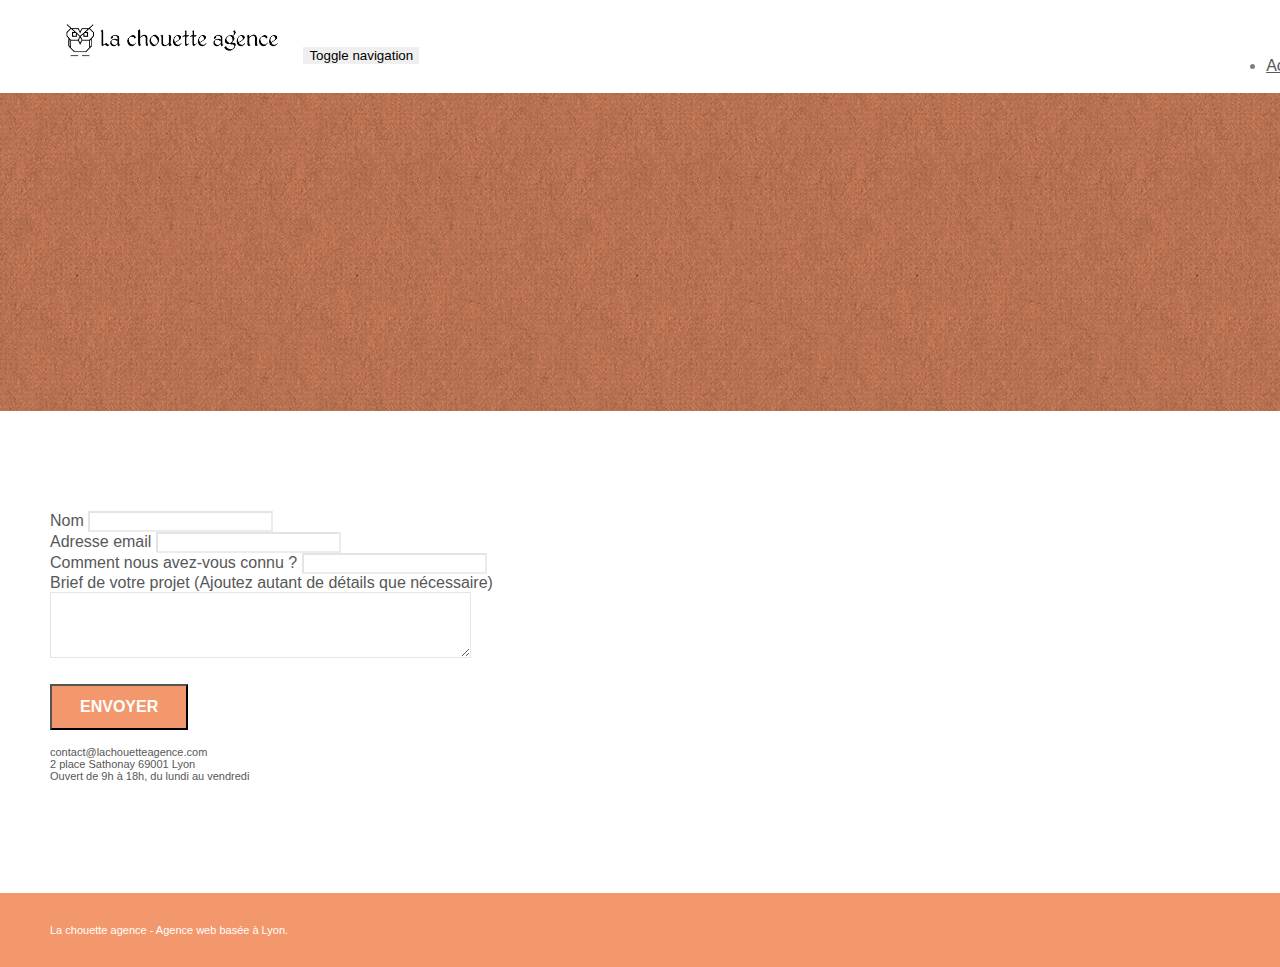
==== page2.html @ 681f26cc "Creat repo, add code" ====
<!doctype html>
<html lang="Default">
<head>
    <meta charset="utf-8">
    <meta name="keywords" content="">
    <meta name="description" content="">
    <meta name="viewport" content="width=device-width, initial-scale=1.0, viewport-fit=cover">
    <link rel="shortcut icon" type="image/png" href="favicon.jpg">
    
	<link rel="stylesheet" type="text/css" href="./css/bootstrap.min.css">
	<link rel="stylesheet" type="text/css" href="style.css">
	<link rel="stylesheet" type="text/css" href="./css/font-awesome.min.css">
	<link rel="stylesheet" type="text/css" href="./css/et-line.min.css">
	
    
	<script src="./js/jquery-2.1.0.min.js"></script>
	<script src="./js/bootstrap.min.js"></script>
	<script src="./js/blocs.min.js"></script>
	<script src="./js/jqBootstrapValidation.js"></script>
	<script src="./js/formHandler.js"></script>
    <title>page2</title>

    
<!-- Analytics -->
 
<!-- Analytics END -->
    
</head>
<body>
<!-- Principal conteneur -->
<div class="page-container">
    
<!-- bloc-0 -->
<div class="bloc bgc-white l-bloc " id="bloc-0">
	<div class="container bloc-sm">
		<nav class="navbar row">
			<div class="navbar-header">
				<a class="navbar-brand" href="index.html"><img src="img/la-chouette-agence.png" alt="atlanta web design logo" height="40" /></a>
				<button id="nav-toggle" type="button" class="ui-navbar-toggle navbar-toggle" data-toggle="collapse" data-target=".navbar-1">
					<span class="sr-only">Toggle navigation</span><span class="icon-bar"></span><span class="icon-bar"></span><span class="icon-bar"></span>
				</button>
			</div>
			<div class="collapse navbar-collapse navbar-1 special-dropdown-nav">
				<ul class="site-navigation nav navbar-nav">
					<li>
						<a href="index.html">Accueil</a>
					</li>
					<li>
					</li>
					<li>
						<a href="page2.html">page2 &gt;</a>
					</li>
				</ul>
			</div>
		</nav>
	</div>
</div>
<!-- bloc-0 END -->

<!-- bloc-6 -->
<div class="bloc bg-dots-bg bg-repeat bgc-atomic-tangerine d-bloc bloc-bg-texture texture-paper" id="bloc-6">
	<div class="container bloc-lg">
		<div class="row">
			<div class="col-sm-12">
				<h1 class="text-center hero-bloc-text tc-white">
					Parlons web design !
				</h1>
				<p class="text-center mg-lg tc-white tight-width-whitespace">
					Nous sommes ravis que vous souhaitiez collaborer avec notre agence.<br>
					Parlez-nous de votre projet en complétant le formulaire ci-dessous.
				</p>
			</div>
		</div>
	</div>
</div>
<!-- bloc-6 END -->

<!-- bloc-7 -->
<div class="bloc bgc-white l-bloc" id="bloc-7">
	<div class="container bloc-lg">
		<div class="row">
			<div class="col-sm-6">
				<form id="form_1" novalidate success-msg="Your message has been sent." fail-msg="Sorry it seems that our mail server is not responding, Sorry for the inconvenience!">
					<div class="form-group">
						<label>
							Nom
						</label>
						<input id="name" class="form-control" required />
					</div>
					<div class="form-group">
						<label>
							Adresse email
						</label>
						<input id="email" class="form-control" type="email" required />
					</div>
					<div class="form-group">
						<label>
							Comment nous avez-vous connu ?
						</label>
						<input class="form-control" type="email" required id="input_504" />
					</div>
					<div class="form-group">
						<label>
							Brief de votre projet (Ajoutez autant de détails que nécessaire)<br>
						</label><textarea id="message" class="form-control" rows="4" cols="50" required></textarea>
					</div> 
					<button class="bloc-button btn btn-lg btn-block cta-hero btn-atomic-tangerine" type="submit">
						Envoyer
					</button>
				</form>
			</div>
			<div class="col-sm-6">
				<p>
					contact@lachouetteagence.com<br>2 place Sathonay 69001 Lyon<br>Ouvert de 9h à 18h, du lundi au vendredi<br>
				</p>
			</div>
		</div>
	</div>
</div>
<!-- bloc-7 END -->

<!-- ScrollToTop Button -->
<a class="bloc-button btn btn-d scrollToTop" onclick="scrollToTarget('1')"><span class="fa fa-chevron-up"></span></a>
<!-- ScrollToTop Button END-->


<!-- Footer - bloc-8 -->
<div class="bloc bgc-atomic-tangerine d-bloc" id="bloc-8">
	<div class="container bloc-sm">
		<div class="row">
			<div class="col-sm-12">
				<p class="text-center white">
					La chouette agence - Agence web basée à Lyon.<br>
				</p>
				<div class="row row-no-gutters social">
					<div class="col-sm-3">
						<div class="text-center">
							<a class="social" href="index.html"><span class="fa fa-twitter icon-md"></span></a>
						</div>
					</div>
					<div class="col-sm-3">
						<div class="text-center">
							<a class="social" href="index.html"><span class="fa fa-facebook icon-md"></span></a>
						</div>
					</div>
					<div class="col-sm-3">
						<div class="text-center">
							<a class="social" href="index.html"><span class="fa fa-dribbble icon-md"></span></a>
						</div>
					</div>
					<div class="col-sm-3">
						<div class="text-center">
							<a class="social" href="index.html"><span class="fa fa-instagram icon-md"></span></a>
						</div>
					</div>
				</div>
			</div>
		</div>
	</div>
</div>
<!-- Footer - bloc-8 END -->

</div>
<!-- Principal conteneur END -->
    

</body>
</html>
---- style.css ----
body {
    margin: 0;
    padding: 0;
    background: #FFF;
    overflow-x: hidden;
    -webkit-font-smoothing: antialiased;
    -moz-osx-font-smoothing: grayscale;
}

a,
button {
    transition: all .3s ease-in-out;
    outline: none!important;
}

a:hover {
    text-decoration: none;
    cursor: pointer;
}

#page-loading-blocs-notifaction {
    position: fixed;
    top: 0;
    bottom: 0;
    width: 100%;
    z-index: 100000;
    background: #FFFFFF url("img/pageload-spinner.gif") no-repeat center center;
}

.bloc {
    width: 100%;
    clear: both;
    background: 50% 50% no-repeat;
    padding: 0 50px;
    -webkit-background-size: cover;
    -moz-background-size: cover;
    -o-background-size: cover;
    background-size: cover;
    position: relative;
}

.bloc .container {
    padding-left: 0;
    padding-right: 0;
}

.bloc-lg {
    padding: 100px 50px;
}

.bloc-md {
    padding: 50px;
}

.bloc-sm {
    padding: 20px 50px;
}

.bg-center,
.bg-l-edge,
.bg-r-edge,
.bg-t-edge,
.bg-b-edge,
.bg-tl-edge,
.bg-bl-edge,
.bg-tr-edge,
.bg-br-edge,
.bg-repeat {
    -webkit-background-size: auto!important;
    -moz-background-size: auto!important;
    -o-background-size: auto!important;
    background-size: auto!important;
}

.bg-repeat {
    background: repeat;
}

.bg-t-edge {
    background: top no-repeat;
}

.bloc-bg-texture::before {
    content: "";
    background-size: 2px 2px;
    position: absolute;
    top: 0;
    bottom: 0;
    left: 0;
    right: 0;
}

.texture-paper::before {
    background: url("img/texture-paper.png");
    background-size: 280px 280px;
}

.b-parallax {
    background-attachment: fixed;
}

.d-bloc {
    color: rgba(255, 255, 255, .7);
}

.d-bloc button:hover {
    color: rgba(255, 255, 255, .9);
}

.d-bloc .icon-round,
.d-bloc .icon-square,
.d-bloc .icon-rounded,
.d-bloc .icon-semi-rounded-a,
.d-bloc .icon-semi-rounded-b {
    border-color: rgba(255, 255, 255, .9);
}

.d-bloc .divider-h span {
    border-color: rgba(255, 255, 255, .2);
}

.d-bloc .a-btn,
.d-bloc .navbar a,
.d-bloc .navbar-brand,
.d-bloc a .icon-sm,
.d-bloc a .icon-md,
.d-bloc a .icon-lg,
.d-bloc a .icon-xl,
.d-bloc h1 a,
.d-bloc h2 a,
.d-bloc h3 a,
.d-bloc h4 a,
.d-bloc h5 a,
.d-bloc h6 a,
.d-bloc p a {
    color: rgba(255, 255, 255, .6);
}

.d-bloc .a-btn:hover,
.d-bloc .navbar a:hover,
.d-bloc .navbar-brand:hover,
.d-bloc a:hover .icon-sm,
.d-bloc a:hover .icon-md,
.d-bloc a:hover .icon-lg,
.d-bloc a:hover .icon-xl,
.d-bloc h1 a:hover,
.d-bloc h2 a:hover,
.d-bloc h3 a:hover,
.d-bloc h4 a:hover,
.d-bloc h5 a:hover,
.d-bloc h6 a:hover,
.d-bloc p a:hover {
    color: rgba(255, 255, 255, 1);
}

.d-bloc .navbar-toggle .icon-bar {
    background: rgba(255, 255, 255, 1);
}

.d-bloc .btn-wire,
.d-bloc .btn-wire:hover {
    color: rgba(255, 255, 255, 1);
    border-color: rgba(255, 255, 255, 1);
}

.d-bloc .panel {
    color: rgba(0, 0, 0, .5);
}

.d-bloc .panel button:hover {
    color: rgba(0, 0, 0, .7);
}

.d-bloc .panel icon {
    border-color: rgba(0, 0, 0, .7);
}

.d-bloc .panel .divider-h span {
    border-color: rgba(0, 0, 0, .1);
}

.d-bloc .panel .a-btn {
    color: rgba(0, 0, 0, .6);
}

.d-bloc .panel .a-btn:hover {
    color: rgba(0, 0, 0, 1);
}

.d-bloc .panel .btn-wire,
.d-bloc .panel .btn-wire:hover {
    color: rgba(0, 0, 0, .7);
    border-color: rgba(0, 0, 0, .3);
}

.d-bloc .panel,
.l-bloc {
    color: rgba(0, 0, 0, .5);
}

.d-bloc .panel button:hover,
.l-bloc button:hover {
    color: rgba(0, 0, 0, .7);
}

.l-bloc .icon-round,
.l-bloc .icon-square,
.l-bloc .icon-rounded,
.l-bloc .icon-semi-rounded-a,
.l-bloc .icon-semi-rounded-b {
    border-color: rgba(0, 0, 0, .7);
}

.d-bloc .panel .divider-h span,
.l-bloc .divider-h span {
    border-color: rgba(0, 0, 0, .1);
}

.d-bloc .panel .a-btn,
.l-bloc .a-btn,
.l-bloc .navbar a,
.l-bloc .navbar-brand,
.l-bloc a .icon-sm,
.l-bloc a .icon-md,
.l-bloc a .icon-lg,
.l-bloc a .icon-xl,
.l-bloc h1 a,
.l-bloc h2 a,
.l-bloc h3 a,
.l-bloc h4 a,
.l-bloc h5 a,
.l-bloc h6 a,
.l-bloc p a {
    color: rgba(0, 0, 0, .6);
}

.d-bloc .panel .a-btn:hover,
.l-bloc .a-btn:hover,
.l-bloc .navbar a:hover,
.l-bloc .navbar-brand:hover,
.l-bloc a:hover .icon-sm,
.l-bloc a:hover .icon-md,
.l-bloc a:hover .icon-lg,
.l-bloc a:hover .icon-xl,
.l-bloc h1 a:hover,
.l-bloc h2 a:hover,
.l-bloc h3 a:hover,
.l-bloc h4 a:hover,
.l-bloc h5 a:hover,
.l-bloc h6 a:hover,
.l-bloc p a:hover {
    color: rgba(0, 0, 0, 1);
}

.l-bloc .navbar-toggle .icon-bar {
    color: rgba(0, 0, 0, .6);
}

.d-bloc .panel .btn-wire,
.d-bloc .panel .btn-wire:hover,
.l-bloc .btn-wire,
.l-bloc .btn-wire:hover {
    color: rgba(0, 0, 0, .7);
    border-color: rgba(0, 0, 0, .3);
}

.voffset {
    margin-top: 30px;
}

.voffset-lg {
    margin-top: 80px;
}

.row-no-gutters {
    margin-right: 0;
    margin-left: 0;
}

.row.row-no-gutters > [class^="col-"],
.row.row-no-gutters > [class*=" col-"] {
    padding-right: 0;
    padding-left: 0;
}

#bloc-1-hero h1 {
    font-size: 32px;
}

.navbar {
    margin-bottom: 0;
    z-index: 1;
}

.navbar-brand {
    height: auto;
    padding: 3px 15px;
    font-size: 25px;
    font-weight: normal;
    font-weight: 600;
    line-height: 44px;
}

.navbar-brand img {
    max-height: 200px;
    margin: 0 5px 0 0;
    display: inline;
}

.navbar-brand img[src$=svg] {
    min-width: 100px;
}

.nav-center .navbar-brand img {
    margin: 0;
}

.navbar .nav {
    padding-top: 2px;
    margin-right: -16px;
    float: right;
    z-index: 1;
}

.nav > li {
    float: left;
    margin-top: 4px;
    font-size: 16px;
}

.navbar-nav .open .dropdown-menu > li > a {
    text-align: inherit;
}

.nav > li a:hover,
.nav > li a:focus {
    background: transparent;
}

.navbar-toggle {
    margin: 10px 10px 0 0;
    border: 0px;
}

.navbar-toggle:hover {
    background: transparent!important;
}

.navbar-toggle .icon-bar {
    background-color: rgba(0, 0, 0, .5);
    width: 26px;
}

.nav-invert .navbar .nav {
    float: left;
}

.nav-invert .navbar-header,
.nav-invert .navbar-brand {
    float: right;
    position: relative;
    z-index: 2;
}

@media (min-width: 768px) {
    .site-navigation {
        position: absolute;
        top: 50%;
        right: 20px;
        transform: translate(0, -50%);
        -webkit-transform: translateY(-50%);
    }
    .nav > li .dropdown-menu a,
    .nav > li .dropdown-menu a:hover {
        color: #484848;
    }
    .nav-invert .site-navigation {
        left: 0;
        right: 0;
    }
    .nav-center {
        text-align: center;
    }
    .nav-center .navbar-header {
        width: 100%;
    }
    .nav-center .navbar-header,
    .nav-center .navbar-brand,
    .nav-center .nav > li {
        float: none;
        display: inline-block;
    }
    .nav-center .site-navigation {
        position: relative;
        width: 100%;
        right: 0;
        margin-right: 0px;
        margin-top: 20px;
    }
    .nav-center.mini-nav .navbar-toggle {
        float: none;
        margin: 10px auto 0;
    }
}

.nav > li > .dropdown a {
    background: none!important;
    display: block;
    padding: 14px 15px;
}

nav .caret {
    margin: 0 5px;
}

.dropdown-menu .dropdown-menu {
    top: -8px;
    left: 100%;
}

.dropdown-menu .dropmenu-flow-right {
    top: 100%;
    left: 0;
    margin-left: -1px;
    border-top-left-radius: 0;
    border-top-right-radius: 0;
}

.dropdown-menu .dropdown span {
    border: 4px solid black;
    border-top-color: transparent;
    border-right-color: transparent;
    border-bottom-color: transparent;
    margin: 6px -5px 0 0!important;
    float: right;
}

.mg-md {
    margin-top: 10px;
    margin-bottom: 20px;
}

.mg-lg {
    margin-top: 10px;
    margin-bottom: 40px;
}

.btn {
    margin: 0 5px 5px 0;
}

.btn.pull-right {
    margin: 0 0 5px 5px;
}

.btn-d,
.btn-d:hover,
.btn-d:focus {
    color: #FFF;
    background: rgba(0, 0, 0, .3);
}

button {
    outline: none!important;
}

.btn-rd {
    border-radius: 40px;
}

.btn-clean {
    border: 1px solid rgba(0, 0, 0, .08);
    border-bottom-color: rgba(0, 0, 0, .1);
    text-shadow: 0 1px 0 rgba(0, 0, 1, .1);
    box-shadow: 0 1px 3px rgba(0, 0, 1, .25), inset 0 1px 0 0 rgba(255, 255, 255, .15);
}

.icon-md {
    font-size: 30px!important;
}

.icon-lg {
    font-size: 60px!important;
}

.sm-shadow {
    text-shadow: 0 1px 2px rgba(0, 0, 0, .3);
}

.panel-sq,
.panel-sq .panel-heading,
.panel-sq .panel-footer {
    border-radius: 0;
}

.panel-rd {
    border-radius: 30px;
}

.panel-rd .panel-heading {
    border-radius: 29px 29px 0 0;
}

.panel-rd .panel-footer {
    border-radius: 0 0 29px 29px;
}

.form-control {
    border-color: rgba(0, 0, 0, .1);
    box-shadow: none;
}

.scrollToTop {
    width: 40px;
    height: 40px;
    position: fixed;
    bottom: 20px;
    right: 20px;
    opacity: 0;
    z-index: 500;
    transition: all .3s ease-in-out;
}

.scrollToTop span {
    margin-top: 6px;
}

.showScrollTop {
    font-size: 14px;
    opacity: 1;
}

a[data-lightbox] {
    position: relative;
    display: block;
    text-align: center;
}

a[data-lightbox]:hover::before {
    content: "+";
    font-family: "HelveticaNeue-Light", "Helvetica Neue Light", "Helvetica Neue", Helvetica, Arial;
    font-size: 32px;
    width: 50px;
    height: 50px;
    margin-left: -25px;
    border-radius: 50%;
    background: rgba(0, 0, 0, .6);
    color: #FFF;
    font-weight: 100;
    z-index: 1;
    position: absolute;
    top: 50%;
    transform: translateY(-50%);
    -webkit-transform: translateY(-50%);
}

a[data-lightbox]:hover img {
    opacity: 0.6;
    -webkit-animation-fill-mode: none;
    animation-fill-mode: none;
}

#lightbox-modal {
    display: flex;
    align-items: center;
}

#lightbox-modal .modal-dialog {
    width: 90%;
    max-width: 900px;
    margin: 0 auto 0;
}

#lightbox-modal .modal-dialog img {
    max-height: 90vh;
    margin: 0 auto;
}

.lightbox-caption {
    padding: 20px;
    color: #FFF;
    background: rgba(0, 0, 0, .5);
    position: absolute;
    left: 15px;
    right: 15px;
    bottom: 5px;
}

.close-lightbox {
    color: #FFF;
    font-size: 30px;
    position: absolute;
    top: 20px;
    right: 20px;
    z-index: 20;
    background: rgba(0, 0, 0, .5);
    border: none;
    line-height: 30px;
    padding: 0 9px 5px;
    opacity: 0.3;
}

.close-lightbox:hover,
.next-lightbox:hover,
.prev-lightbox:hover {
    opacity: 1.0;
    color: #FFF;
}

.next-lightbox,
.prev-lightbox {
    font-size: 20px;
    color: rgba(255, 255, 255, .9);
    background: rgba(0, 0, 0, .5);
    transition: all .2s ease-in-out;
    position: absolute;
    top: 45%;
    z-index: 1;
    opacity: 0.4;
}

.next-lightbox {
    padding: 6px 8px 1px 13px;
    right: 25px;
}

.prev-lightbox {
    padding: 6px 13px 1px 10px;
    left: 25px;
}

.snapshot-lb .modal-body {
    padding-bottom: 45px;
}

.snapshot-lb .lightbox-caption {
    padding: 0;
    color: rgba(0, 0, 0, .5);
    background: none;
}

h1,
h2,
h3,
h4,
h5,
h6,
p,
label,
.btn,
a {
    font-family: "helvetica";
    font-weight: 400;
    color: #575757!important;
}

.container {
    max-width: 1000px;
}

.hero-bloc-text {
    font-size: 38px;
}

.hero-bloc-text-sub {
    font-size: 36px;
}

.statement-bloc-text {
    line-height: 26px;
    font-style: italic;
    font-size: 20px;
    text-align: center;
    font-weight: lighter;
    max-width: 520px;
    margin: auto auto auto auto;
}

p {
    font-size: 11px;
}

.tight-width-whitespace {
    max-width: 600px;
    margin: auto auto auto auto;
}

.h1 {
    font-size: 20px;
    font-family: "Open Sans";
}

.cta-hero {
    margin-top: 22px;
    color: #FFFFFF!important;
    text-transform: uppercase;
    padding: 12px 28px 12px 28px;
    font-size: 16px;
    font-weight: 700;
}

.social {
    max-width: 400px;
    margin: auto auto auto auto;
}

h2 {
    font-size: 22px;
    line-height: 1.4em;
}

h3 {
    font-size: 15px;
    text-transform: uppercase;
    font-weight: 700;
    color: #333333!important;
}

.med-width-whitespace {
    max-width: 800px;
    margin: auto auto auto auto;
    box-shadow: 0px 0px 0px #000000;
}

h1 {
    color: #333333!important;
}

h4 {
    color: #333333!important;
}

.icons {
    margin-bottom: 14px;
    margin-top: 24px;
}

.white {
    color: #FFFFFF!important;
}

.portfolio-thumb {
    margin-bottom: 24px;
}

.portfolio-row {
    margin-bottom: 44px;
    margin-top: 50px;
}

.avatar {
    box-shadow: 0px 4px 9px rgba(0, 0, 0, 0.3);
}

.black-background {
    background-color: rgba(165, 147, 99, 0.7);
    padding: 40px 40px 40px 40px;
}

.bold-link {
    font-weight: 900;
    text-decoration: underline!important;
}

.bgc-white {
    background-color: #FFFFFF;
}

.bgc-dark-slate-blue {
    background-color: #364577;
}

.bgc-atomic-tangerine {
    background-color: #F3976C;
}

.tc-white {
    color: #F3976C!important;
}

.btn-atomic-tangerine {
    background: #F3976C;
    color: #FFFFFF!important;
}

.btn-atomic-tangerine:hover {
    background: #c27956!important;
    color: #FFFFFF!important;
}

.ltc-white {
    color: #FFFFFF!important;
}

.ltc-white:hover {
    color: #cccccc!important;
}

.ltc-atomic-tangerine {
    color: #F3976C!important;
}

.ltc-atomic-tangerine:hover {
    color: #c27956!important;
}

.icon-dark-slate-blue {
    color: #364577!important;
    border-color: #364577!important;
}

.bg-dots-bg {
    background-image: url("img/dots-bg.png");
}

.bg-lines-h2-bg {
    background-image: url("img/lines-h2-bg.png");
}

.bg-banniere {
    background-image: url("img/la-chouette-agence-banniere.jpg");
}

.bg-presentation {
    background-image: url("img/image-de-presentation.bmp");
}

@media (max-width: 1024px) {
    .bloc {
        padding-left: 20px;
        padding-right: 20px;
    }
    .bloc.full-width-bloc,
    .bloc-tile-2.full-width-bloc .container,
    .bloc-tile-3.full-width-bloc .container,
    .bloc-tile-4.full-width-bloc .container {
        padding-left: 0;
        padding-right: 0;
    }
}

@media (max-width: 992px) and (min-width: 768px) {
    .navbar .nav {
        max-width: 80%
    }
    .nav-center.navbar .nav {
        max-width: 100%
    }
}

@media only screen and (min-device-width: 768px) and (max-device-width: 1024px) and (orientation: landscape) {
    .b-parallax {
        background-attachment: scroll;
    }
}

@media only screen and (min-device-width: 1024px) and (max-device-width: 1366px) and (-webkit-min-device-pixel-ratio: 1.5) {
    .b-parallax {
        background-attachment: scroll;
    }
}

@media (max-width: 991px) {
    .container {
        width: 100%;
    }
    .b-parallax {
        background-attachment: scroll;
    }
    .page-container,
    #hero-bloc {
        overflow-x: hidden;
        position: relative;
    }
    .bloc {
        padding-left: constant(safe-area-inset-left);
        padding-right: constant(safe-area-inset-right);
    }
    .bloc-group,
    .bloc-group .bloc {
        display: block;
        width: 100%;
    }
    .bloc-fill-screen .fill-bloc-top-edge,
    .bloc-fill-screen .fill-bloc-bottom-edge {
        padding: 0 20px;
        padding-left: constant(safe-area-inset-left);
        padding-right: constant(safe-area-inset-right);
    }
}

@media (max-width: 767px) {
    .page-container {
        overflow-x: hidden;
        position: relative;
    }
    h1,
    h2,
    h3,
    h4,
    h5,
    h6,
    p,
    #disqus_thread {
        padding-left: 10px!important;
        padding-right: 10px!important;
    }
    .b-parallax {
        background-attachment: scroll;
    }
    .navbar .nav {
        padding-top: 0;
        border-top: 1px solid rgba(0, 0, 0, .2);
        float: none!important;
    }
    .navbar.row {
        margin-left: 0;
        margin-right: 0;
    }
    .site-navigation {
        position: inherit;
        transform: none;
        -webkit-transform: none;
        -ms-transform: none;
    }
    .nav > li {
        margin-top: 0;
        border-bottom: 1px solid rgba(0, 0, 0, .1);
        background: rgba(0, 0, 0, .05);
        text-align: left;
        padding-left: 15px;
        width: 100%;
    }
    .nav > li:hover {
        background: rgba(0, 0, 0, .08);
    }
    .dropdown .dropdown a .caret {
        float: none;
        margin: 5px 0 0 10px!important;
        border: 4px solid black;
        border-bottom-color: transparent;
        border-right-color: transparent;
        border-left-color: transparent;
    }
    #hero-bloc .navbar .nav {
        background: rgba(0, 0, 0, .8);
    }
    #hero-bloc .navbar .nav a {
        color: rgba(255, 255, 255, .6);
    }
    .hero {
        padding: 50px 0;
    }
    .hero-nav {
        left: -1px;
        right: -1px;
    }
    .navbar-collapse {
        padding: 0;
        overflow-x: hidden;
        -webkit-box-shadow: none;
        box-shadow: none;
    }
    .navbar-brand img {
        max-height: 40px;
        width: auto;
    }
    .nav-invert .navbar-header {
        float: none;
        width: 100%;
    }
    .nav-invert .navbar-toggle {
        float: left;
        margin-left: 10px;
    }
    .bloc {
        padding-left: 0;
        padding-right: 0;
    }
    .bloc-xxl,
    .bloc-xl,
    .bloc-lg {
        padding: 40px 0;
    }
    .bloc-sm,
    .bloc-md {
        padding-left: 0;
        padding-right: 0;
    }
    .bloc-tile-2 .container,
    .bloc-tile-3 .container,
    .bloc-tile-4 .container,
    .bloc-fill-screen .fill-bloc-top-edge,
    .bloc-fill-screen .fill-bloc-bottom-edge {
        padding-left: 0;
        padding-right: 0;
    }
    .a-block {
        padding: 0 10px;
    }
    .btn-dwn {
        display: none;
    }
    .voffset {
        margin-top: 5px;
    }
    .voffset-md {
        margin-top: 20px;
    }
    .voffset-lg {
        margin-top: 30px;
    }
    form {
        padding: 5px;
    }
    .close-lightbox {
        display: inline-block;
    }
    .blocsapp-device-iphone5 {
        background-size: 216px 425px;
        padding-top: 60px;
        width: 216px;
        height: 425px;
    }
    .blocsapp-device-iphone5 img {
        width: 180px;
        height: 320px;
    }
}

@media (max-width: 400px) {
    .bloc {
        padding-left: 0;
        padding-right: 0;
    }
}

@media (max-width: 767px) {
    .bloc-mob-center-text {
        text-align: center;
    }
}
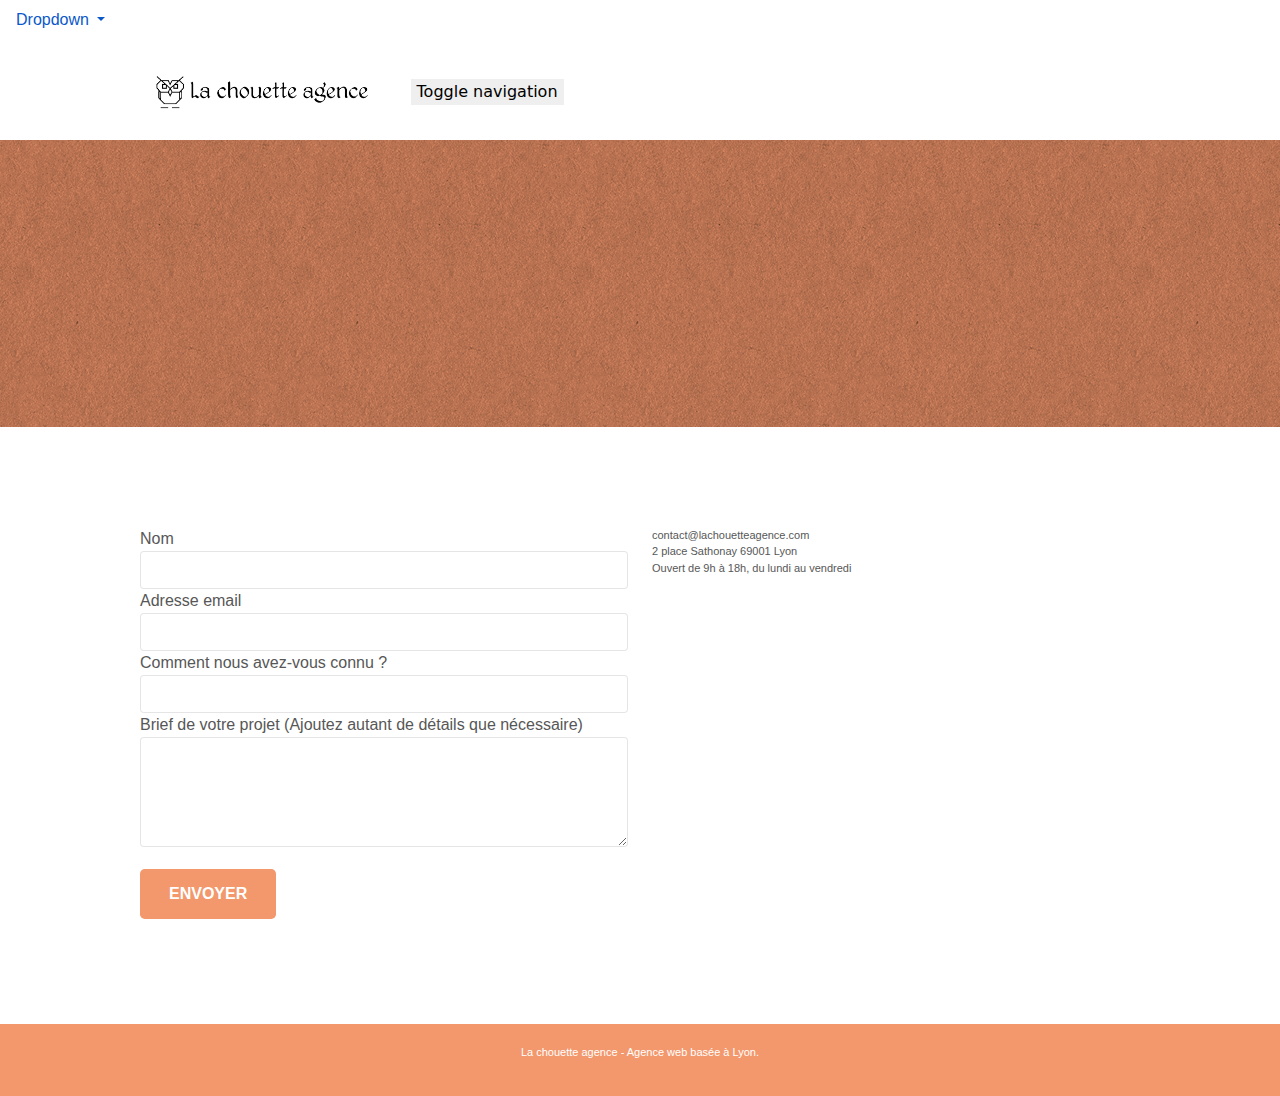
==== commit e9dbef61: "modification footer" ====
--- a/page2.html
+++ b/page2.html
@@ -11,13 +11,14 @@
 	<link rel="stylesheet" type="text/css" href="style.css">
 	<link rel="stylesheet" type="text/css" href="./css/font-awesome.min.css">
 	<link rel="stylesheet" type="text/css" href="./css/et-line.min.css">
-	
+	<link href="https://cdn.jsdelivr.net/npm/bootstrap@5.0.0-beta3/dist/css/bootstrap.min.css" rel="stylesheet" integrity="sha384-eOJMYsd53ii+scO/bJGFsiCZc+5NDVN2yr8+0RDqr0Ql0h+rP48ckxlpbzKgwra6" crossorigin="anonymous">
     
 	<script src="./js/jquery-2.1.0.min.js"></script>
 	<script src="./js/bootstrap.min.js"></script>
 	<script src="./js/blocs.min.js"></script>
 	<script src="./js/jqBootstrapValidation.js"></script>
 	<script src="./js/formHandler.js"></script>
+	<script src="https://cdn.jsdelivr.net/npm/bootstrap@5.0.0-beta3/dist/js/bootstrap.bundle.min.js" integrity="sha384-JEW9xMcG8R+pH31jmWH6WWP0WintQrMb4s7ZOdauHnUtxwoG2vI5DkLtS3qm9Ekf" crossorigin="anonymous"></script>
     <title>page2</title>
 
     
@@ -29,7 +30,17 @@
 <body>
 <!-- Principal conteneur -->
 <div class="page-container">
-    
+    <li class="nav-item dropdown">
+		<a class="nav-link dropdown-toggle" href="#" id="navbarDropdown" role="button" data-bs-toggle="dropdown" aria-expanded="false">
+		  Dropdown
+		</a>
+		<ul class="dropdown-menu" aria-labelledby="navbarDropdown">
+		  <li><a class="dropdown-item" href="#">Action</a></li>
+		  <li><a class="dropdown-item" href="#">Another action</a></li>
+		  <li><hr class="dropdown-divider"></li>
+		  <li><a class="dropdown-item" href="#">Something else here</a></li>
+		</ul>
+	  </li>
 <!-- bloc-0 -->
 <div class="bloc bgc-white l-bloc " id="bloc-0">
 	<div class="container bloc-sm">
--- a/style.css
+++ b/style.css
@@ -1,59 +1,59 @@
 body {
-    margin: 0;
-    padding: 0;
-    background: #FFF;
-    overflow-x: hidden;
-    -webkit-font-smoothing: antialiased;
-    -moz-osx-font-smoothing: grayscale;
+  margin: 0;
+  padding: 0;
+  background: #fff;
+  overflow-x: hidden;
+  -webkit-font-smoothing: antialiased;
+  -moz-osx-font-smoothing: grayscale;
 }
 
 a,
 button {
-    transition: all .3s ease-in-out;
-    outline: none!important;
+  transition: all 0.3s ease-in-out;
+  outline: none !important;
 }
 
 a:hover {
-    text-decoration: none;
-    cursor: pointer;
+  text-decoration: none;
+  cursor: pointer;
 }
 
 #page-loading-blocs-notifaction {
-    position: fixed;
-    top: 0;
-    bottom: 0;
-    width: 100%;
-    z-index: 100000;
-    background: #FFFFFF url("img/pageload-spinner.gif") no-repeat center center;
+  position: fixed;
+  top: 0;
+  bottom: 0;
+  width: 100%;
+  z-index: 100000;
+  background: #ffffff url("img/pageload-spinner.gif") no-repeat center center;
 }
 
 .bloc {
-    width: 100%;
-    clear: both;
-    background: 50% 50% no-repeat;
-    padding: 0 50px;
-    -webkit-background-size: cover;
-    -moz-background-size: cover;
-    -o-background-size: cover;
-    background-size: cover;
-    position: relative;
+  width: 100%;
+  clear: both;
+  background: 50% 50% no-repeat;
+  padding: 0 50px;
+  -webkit-background-size: cover;
+  -moz-background-size: cover;
+  -o-background-size: cover;
+  background-size: cover;
+  position: relative;
 }
 
 .bloc .container {
-    padding-left: 0;
-    padding-right: 0;
+  padding-left: 0;
+  padding-right: 0;
 }
 
 .bloc-lg {
-    padding: 100px 50px;
+  padding: 100px 50px;
 }
 
 .bloc-md {
-    padding: 50px;
+  padding: 50px;
 }
 
 .bloc-sm {
-    padding: 20px 50px;
+  padding: 20px 50px;
 }
 
 .bg-center,
@@ -66,45 +66,45 @@
 .bg-tr-edge,
 .bg-br-edge,
 .bg-repeat {
-    -webkit-background-size: auto!important;
-    -moz-background-size: auto!important;
-    -o-background-size: auto!important;
-    background-size: auto!important;
+  -webkit-background-size: auto !important;
+  -moz-background-size: auto !important;
+  -o-background-size: auto !important;
+  background-size: auto !important;
 }
 
 .bg-repeat {
-    background: repeat;
+  background: repeat;
 }
 
 .bg-t-edge {
-    background: top no-repeat;
+  background: top no-repeat;
 }
 
 .bloc-bg-texture::before {
-    content: "";
-    background-size: 2px 2px;
-    position: absolute;
-    top: 0;
-    bottom: 0;
-    left: 0;
-    right: 0;
+  content: "";
+  background-size: 2px 2px;
+  position: absolute;
+  top: 0;
+  bottom: 0;
+  left: 0;
+  right: 0;
 }
 
 .texture-paper::before {
-    background: url("img/texture-paper.png");
-    background-size: 280px 280px;
+  background: url("img/texture-paper.png");
+  background-size: 280px 280px;
 }
 
 .b-parallax {
-    background-attachment: fixed;
+  background-attachment: fixed;
 }
 
 .d-bloc {
-    color: rgba(255, 255, 255, .7);
+  color: rgba(255, 255, 255, 0.7);
 }
 
 .d-bloc button:hover {
-    color: rgba(255, 255, 255, .9);
+  color: rgba(255, 255, 255, 0.9);
 }
 
 .d-bloc .icon-round,
@@ -112,11 +112,11 @@
 .d-bloc .icon-rounded,
 .d-bloc .icon-semi-rounded-a,
 .d-bloc .icon-semi-rounded-b {
-    border-color: rgba(255, 255, 255, .9);
+  border-color: rgba(255, 255, 255, 0.9);
 }
 
 .d-bloc .divider-h span {
-    border-color: rgba(255, 255, 255, .2);
+  border-color: rgba(255, 255, 255, 0.2);
 }
 
 .d-bloc .a-btn,
@@ -133,7 +133,7 @@
 .d-bloc h5 a,
 .d-bloc h6 a,
 .d-bloc p a {
-    color: rgba(255, 255, 255, .6);
+  color: rgba(255, 255, 255, 0.6);
 }
 
 .d-bloc .a-btn:hover,
@@ -150,57 +150,57 @@
 .d-bloc h5 a:hover,
 .d-bloc h6 a:hover,
 .d-bloc p a:hover {
-    color: rgba(255, 255, 255, 1);
+  color: rgba(255, 255, 255, 1);
 }
 
 .d-bloc .navbar-toggle .icon-bar {
-    background: rgba(255, 255, 255, 1);
+  background: rgb(187, 48, 48);
 }
 
 .d-bloc .btn-wire,
 .d-bloc .btn-wire:hover {
-    color: rgba(255, 255, 255, 1);
-    border-color: rgba(255, 255, 255, 1);
+  color: rgba(255, 255, 255, 1);
+  border-color: rgba(255, 255, 255, 1);
 }
 
 .d-bloc .panel {
-    color: rgba(0, 0, 0, .5);
+  color: rgba(0, 0, 0, 0.5);
 }
 
 .d-bloc .panel button:hover {
-    color: rgba(0, 0, 0, .7);
+  color: rgba(0, 0, 0, 0.7);
 }
 
 .d-bloc .panel icon {
-    border-color: rgba(0, 0, 0, .7);
+  border-color: rgba(0, 0, 0, 0.7);
 }
 
 .d-bloc .panel .divider-h span {
-    border-color: rgba(0, 0, 0, .1);
+  border-color: rgba(0, 0, 0, 0.1);
 }
 
 .d-bloc .panel .a-btn {
-    color: rgba(0, 0, 0, .6);
+  color: rgba(0, 0, 0, 0.6);
 }
 
 .d-bloc .panel .a-btn:hover {
-    color: rgba(0, 0, 0, 1);
+  color: rgba(0, 0, 0, 1);
 }
 
 .d-bloc .panel .btn-wire,
 .d-bloc .panel .btn-wire:hover {
-    color: rgba(0, 0, 0, .7);
-    border-color: rgba(0, 0, 0, .3);
+  color: rgba(0, 0, 0, 0.7);
+  border-color: rgba(0, 0, 0, 0.3);
 }
 
 .d-bloc .panel,
 .l-bloc {
-    color: rgba(0, 0, 0, .5);
+  color: rgba(0, 0, 0, 0.5);
 }
 
 .d-bloc .panel button:hover,
 .l-bloc button:hover {
-    color: rgba(0, 0, 0, .7);
+  color: rgba(0, 0, 0, 0.7);
 }
 
 .l-bloc .icon-round,
@@ -208,12 +208,12 @@
 .l-bloc .icon-rounded,
 .l-bloc .icon-semi-rounded-a,
 .l-bloc .icon-semi-rounded-b {
-    border-color: rgba(0, 0, 0, .7);
+  border-color: rgba(0, 0, 0, 0.7);
 }
 
 .d-bloc .panel .divider-h span,
 .l-bloc .divider-h span {
-    border-color: rgba(0, 0, 0, .1);
+  border-color: rgba(0, 0, 0, 0.1);
 }
 
 .d-bloc .panel .a-btn,
@@ -231,7 +231,7 @@
 .l-bloc h5 a,
 .l-bloc h6 a,
 .l-bloc p a {
-    color: rgba(0, 0, 0, .6);
+  color: rgba(0, 0, 0, 0.6);
 }
 
 .d-bloc .panel .a-btn:hover,
@@ -249,394 +249,456 @@
 .l-bloc h5 a:hover,
 .l-bloc h6 a:hover,
 .l-bloc p a:hover {
-    color: rgba(0, 0, 0, 1);
+  color: rgba(0, 0, 0, 1);
 }
 
 .l-bloc .navbar-toggle .icon-bar {
-    color: rgba(0, 0, 0, .6);
+  color: rgba(0, 0, 0, 0.6);
 }
 
 .d-bloc .panel .btn-wire,
 .d-bloc .panel .btn-wire:hover,
 .l-bloc .btn-wire,
 .l-bloc .btn-wire:hover {
-    color: rgba(0, 0, 0, .7);
-    border-color: rgba(0, 0, 0, .3);
+  color: rgba(0, 0, 0, 0.7);
+  border-color: rgba(0, 0, 0, 0.3);
 }
 
 .voffset {
-    margin-top: 30px;
+  margin-top: 30px;
 }
 
 .voffset-lg {
-    margin-top: 80px;
+  margin-top: 80px;
 }
 
 .row-no-gutters {
-    margin-right: 0;
-    margin-left: 0;
+  margin-right: 0;
+  margin-left: 0;
 }
 
 .row.row-no-gutters > [class^="col-"],
 .row.row-no-gutters > [class*=" col-"] {
-    padding-right: 0;
-    padding-left: 0;
-}
-
-#bloc-1-hero h1 {
-    font-size: 32px;
-}
+  padding-right: 0;
+  padding-left: 0;
+}
+
+/* #bloc-1-hero h1 {
+  font-size: 32px;
+}*/
 
 .navbar {
-    margin-bottom: 0;
-    z-index: 1;
+  margin-bottom: 0;
+  z-index: 1;
 }
 
 .navbar-brand {
-    height: auto;
-    padding: 3px 15px;
-    font-size: 25px;
-    font-weight: normal;
-    font-weight: 600;
-    line-height: 44px;
+  height: auto;
+  padding: 3px 15px;
+  /* font-size: 25px; */
+  font-weight: normal;
+  font-weight: 600;
+  line-height: 44px;
 }
 
 .navbar-brand img {
-    max-height: 200px;
-    margin: 0 5px 0 0;
-    display: inline;
-}
-
-.navbar-brand img[src$=svg] {
-    min-width: 100px;
+  max-height: 200px;
+  margin: 0 5px 0 0;
+  display: inline;
+}
+
+.navbar-brand img[src$="svg"] {
+  min-width: 100px;
 }
 
 .nav-center .navbar-brand img {
-    margin: 0;
+  margin: 0;
 }
 
 .navbar .nav {
-    padding-top: 2px;
-    margin-right: -16px;
-    float: right;
-    z-index: 1;
+  padding-top: 2px;
+  margin-right: -16px;
+  float: right;
+  z-index: 1;
 }
 
 .nav > li {
-    float: left;
-    margin-top: 4px;
-    font-size: 16px;
+  float: left;
+  margin-top: 4px;
+  font-size: 16px;
 }
 
 .navbar-nav .open .dropdown-menu > li > a {
-    text-align: inherit;
+  text-align: inherit;
 }
 
 .nav > li a:hover,
 .nav > li a:focus {
-    background: transparent;
+  background: transparent;
 }
 
 .navbar-toggle {
-    margin: 10px 10px 0 0;
-    border: 0px;
+  margin: 10px 10px 0 0;
+  border: 0px;
 }
 
 .navbar-toggle:hover {
-    background: transparent!important;
+  background: transparent !important;
 }
 
 .navbar-toggle .icon-bar {
-    background-color: rgba(0, 0, 0, .5);
-    width: 26px;
+  background-color: rgba(0, 0, 0, 0.5);
+  width: 26px;
 }
 
 .nav-invert .navbar .nav {
-    float: left;
+  float: left;
 }
 
 .nav-invert .navbar-header,
 .nav-invert .navbar-brand {
-    float: right;
+  float: right;
+  position: relative;
+  z-index: 2;
+}
+/* start refactoring */
+.nav {
+  display: flex;
+  flex-direction: row;
+}
+
+.row .text-center p {
+  font-size: 2em;
+}
+
+.med-width-whitespace p {
+  font-size: 1em;
+}
+
+.textInCadre {
+  font-size: 1.5em;
+}
+
+.textUnder {
+  font-size: 1.2em;
+}
+
+.work {
+  font-size: 1em;
+}
+
+.tc-white {
+  color: #f3976c !important;
+  z-index: 100;
+}
+
+.social {
+  color: #fff;
+}
+
+.textFooter {
+  font-size: 1.5em;
+}
+
+.partenaireLyon {
+  margin-top: 25px;
+  color: #fff;
+  display: flex;
+  flex-direction: row;
+  justify-content: center;
+  font-size: 24px;
+}
+
+.partenaireLyon {
+  font-size: 24px;
+  text-align: center;
+}
+
+.partenaireLyon li {
+  color: #fff;
+  margin-left: 30px;
+}
+.partenaireLyon li a {
+  color: #fff;
+}
+/* end refactoring */
+@media (min-width: 768px) {
+  .site-navigation {
+    position: absolute;
+    top: 50%;
+    right: 20px;
+    transform: translate(0, -50%);
+    -webkit-transform: translateY(-50%);
+  }
+  .nav > li .dropdown-menu a,
+  .nav > li .dropdown-menu a:hover {
+    color: #484848;
+  }
+  .nav-invert .site-navigation {
+    left: 0;
+    right: 0;
+  }
+  .nav-center {
+    text-align: center;
+  }
+  .nav-center .navbar-header {
+    width: 100%;
+  }
+  .nav-center .navbar-header,
+  .nav-center .navbar-brand,
+  .nav-center .nav > li {
+    float: none;
+    display: inline-block;
+  }
+  .nav-center .site-navigation {
     position: relative;
-    z-index: 2;
-}
-
-@media (min-width: 768px) {
-    .site-navigation {
-        position: absolute;
-        top: 50%;
-        right: 20px;
-        transform: translate(0, -50%);
-        -webkit-transform: translateY(-50%);
-    }
-    .nav > li .dropdown-menu a,
-    .nav > li .dropdown-menu a:hover {
-        color: #484848;
-    }
-    .nav-invert .site-navigation {
-        left: 0;
-        right: 0;
-    }
-    .nav-center {
-        text-align: center;
-    }
-    .nav-center .navbar-header {
-        width: 100%;
-    }
-    .nav-center .navbar-header,
-    .nav-center .navbar-brand,
-    .nav-center .nav > li {
-        float: none;
-        display: inline-block;
-    }
-    .nav-center .site-navigation {
-        position: relative;
-        width: 100%;
-        right: 0;
-        margin-right: 0px;
-        margin-top: 20px;
-    }
-    .nav-center.mini-nav .navbar-toggle {
-        float: none;
-        margin: 10px auto 0;
-    }
+    width: 100%;
+    right: 0;
+    margin-right: 0px;
+    margin-top: 20px;
+  }
+  .nav-center.mini-nav .navbar-toggle {
+    float: none;
+    margin: 10px auto 0;
+  }
 }
 
 .nav > li > .dropdown a {
-    background: none!important;
-    display: block;
-    padding: 14px 15px;
+  background: none !important;
+  display: block;
+  padding: 14px 15px;
 }
 
 nav .caret {
-    margin: 0 5px;
+  margin: 0 5px;
 }
 
 .dropdown-menu .dropdown-menu {
-    top: -8px;
-    left: 100%;
+  top: -8px;
+  left: 100%;
 }
 
 .dropdown-menu .dropmenu-flow-right {
-    top: 100%;
-    left: 0;
-    margin-left: -1px;
-    border-top-left-radius: 0;
-    border-top-right-radius: 0;
+  top: 100%;
+  left: 0;
+  margin-left: -1px;
+  border-top-left-radius: 0;
+  border-top-right-radius: 0;
 }
 
 .dropdown-menu .dropdown span {
-    border: 4px solid black;
-    border-top-color: transparent;
-    border-right-color: transparent;
-    border-bottom-color: transparent;
-    margin: 6px -5px 0 0!important;
-    float: right;
+  border: 4px solid black;
+  border-top-color: transparent;
+  border-right-color: transparent;
+  border-bottom-color: transparent;
+  margin: 6px -5px 0 0 !important;
+  float: right;
 }
 
 .mg-md {
-    margin-top: 10px;
-    margin-bottom: 20px;
+  margin-top: 10px;
+  margin-bottom: 20px;
 }
 
 .mg-lg {
-    margin-top: 10px;
-    margin-bottom: 40px;
+  margin-top: 10px;
+  margin-bottom: 40px;
 }
 
 .btn {
-    margin: 0 5px 5px 0;
+  margin: 0 5px 5px 0;
 }
 
 .btn.pull-right {
-    margin: 0 0 5px 5px;
+  margin: 0 0 5px 5px;
 }
 
 .btn-d,
 .btn-d:hover,
 .btn-d:focus {
-    color: #FFF;
-    background: rgba(0, 0, 0, .3);
+  color: #fff;
+  background: rgba(0, 0, 0, 0.3);
 }
 
 button {
-    outline: none!important;
+  outline: none !important;
 }
 
 .btn-rd {
-    border-radius: 40px;
+  border-radius: 40px;
 }
 
 .btn-clean {
-    border: 1px solid rgba(0, 0, 0, .08);
-    border-bottom-color: rgba(0, 0, 0, .1);
-    text-shadow: 0 1px 0 rgba(0, 0, 1, .1);
-    box-shadow: 0 1px 3px rgba(0, 0, 1, .25), inset 0 1px 0 0 rgba(255, 255, 255, .15);
+  border: 1px solid rgba(0, 0, 0, 0.08);
+  border-bottom-color: rgba(0, 0, 0, 0.1);
+  text-shadow: 0 1px 0 rgba(0, 0, 1, 0.1);
+  box-shadow: 0 1px 3px rgba(0, 0, 1, 0.25),
+    inset 0 1px 0 0 rgba(255, 255, 255, 0.15);
 }
 
 .icon-md {
-    font-size: 30px!important;
+  font-size: 30px !important;
 }
 
 .icon-lg {
-    font-size: 60px!important;
+  font-size: 60px !important;
 }
 
 .sm-shadow {
-    text-shadow: 0 1px 2px rgba(0, 0, 0, .3);
+  text-shadow: 0 1px 2px rgba(0, 0, 0, 0.3);
 }
 
 .panel-sq,
 .panel-sq .panel-heading,
 .panel-sq .panel-footer {
-    border-radius: 0;
+  border-radius: 0;
 }
 
 .panel-rd {
-    border-radius: 30px;
+  border-radius: 30px;
 }
 
 .panel-rd .panel-heading {
-    border-radius: 29px 29px 0 0;
+  border-radius: 29px 29px 0 0;
 }
 
 .panel-rd .panel-footer {
-    border-radius: 0 0 29px 29px;
+  border-radius: 0 0 29px 29px;
 }
 
 .form-control {
-    border-color: rgba(0, 0, 0, .1);
-    box-shadow: none;
+  border-color: rgba(0, 0, 0, 0.1);
+  box-shadow: none;
 }
 
 .scrollToTop {
-    width: 40px;
-    height: 40px;
-    position: fixed;
-    bottom: 20px;
-    right: 20px;
-    opacity: 0;
-    z-index: 500;
-    transition: all .3s ease-in-out;
+  width: 40px;
+  height: 40px;
+  position: fixed;
+  bottom: 20px;
+  right: 20px;
+  opacity: 0;
+  z-index: 500;
+  transition: all 0.3s ease-in-out;
 }
 
 .scrollToTop span {
-    margin-top: 6px;
+  margin-top: 6px;
 }
 
 .showScrollTop {
-    font-size: 14px;
-    opacity: 1;
+  font-size: 14px;
+  opacity: 1;
 }
 
 a[data-lightbox] {
-    position: relative;
-    display: block;
-    text-align: center;
+  position: relative;
+  display: block;
+  text-align: center;
 }
 
 a[data-lightbox]:hover::before {
-    content: "+";
-    font-family: "HelveticaNeue-Light", "Helvetica Neue Light", "Helvetica Neue", Helvetica, Arial;
-    font-size: 32px;
-    width: 50px;
-    height: 50px;
-    margin-left: -25px;
-    border-radius: 50%;
-    background: rgba(0, 0, 0, .6);
-    color: #FFF;
-    font-weight: 100;
-    z-index: 1;
-    position: absolute;
-    top: 50%;
-    transform: translateY(-50%);
-    -webkit-transform: translateY(-50%);
+  content: "+";
+  font-family: "HelveticaNeue-Light", "Helvetica Neue Light", "Helvetica Neue",
+    Helvetica, Arial;
+  font-size: 32px;
+  width: 50px;
+  height: 50px;
+  margin-left: -25px;
+  border-radius: 50%;
+  background: rgba(0, 0, 0, 0.6);
+  color: #fff;
+  font-weight: 100;
+  z-index: 1;
+  position: absolute;
+  top: 50%;
+  transform: translateY(-50%);
+  -webkit-transform: translateY(-50%);
 }
 
 a[data-lightbox]:hover img {
-    opacity: 0.6;
-    -webkit-animation-fill-mode: none;
-    animation-fill-mode: none;
+  opacity: 0.6;
+  -webkit-animation-fill-mode: none;
+  animation-fill-mode: none;
 }
 
 #lightbox-modal {
-    display: flex;
-    align-items: center;
+  display: flex;
+  align-items: center;
 }
 
 #lightbox-modal .modal-dialog {
-    width: 90%;
-    max-width: 900px;
-    margin: 0 auto 0;
+  width: 90%;
+  max-width: 900px;
+  margin: 0 auto 0;
 }
 
 #lightbox-modal .modal-dialog img {
-    max-height: 90vh;
-    margin: 0 auto;
+  max-height: 90vh;
+  margin: 0 auto;
 }
 
 .lightbox-caption {
-    padding: 20px;
-    color: #FFF;
-    background: rgba(0, 0, 0, .5);
-    position: absolute;
-    left: 15px;
-    right: 15px;
-    bottom: 5px;
+  padding: 20px;
+  color: #fff;
+  background: rgba(0, 0, 0, 0.5);
+  position: absolute;
+  left: 15px;
+  right: 15px;
+  bottom: 5px;
 }
 
 .close-lightbox {
-    color: #FFF;
-    font-size: 30px;
-    position: absolute;
-    top: 20px;
-    right: 20px;
-    z-index: 20;
-    background: rgba(0, 0, 0, .5);
-    border: none;
-    line-height: 30px;
-    padding: 0 9px 5px;
-    opacity: 0.3;
+  color: #fff;
+  font-size: 30px;
+  position: absolute;
+  top: 20px;
+  right: 20px;
+  z-index: 20;
+  background: rgba(0, 0, 0, 0.5);
+  border: none;
+  line-height: 30px;
+  padding: 0 9px 5px;
+  opacity: 0.3;
 }
 
 .close-lightbox:hover,
 .next-lightbox:hover,
 .prev-lightbox:hover {
-    opacity: 1.0;
-    color: #FFF;
+  opacity: 1;
+  color: #fff;
 }
 
 .next-lightbox,
 .prev-lightbox {
-    font-size: 20px;
-    color: rgba(255, 255, 255, .9);
-    background: rgba(0, 0, 0, .5);
-    transition: all .2s ease-in-out;
-    position: absolute;
-    top: 45%;
-    z-index: 1;
-    opacity: 0.4;
+  font-size: 20px;
+  color: rgba(255, 255, 255, 0.9);
+  background: rgba(0, 0, 0, 0.5);
+  transition: all 0.2s ease-in-out;
+  position: absolute;
+  top: 45%;
+  z-index: 1;
+  opacity: 0.4;
 }
 
 .next-lightbox {
-    padding: 6px 8px 1px 13px;
-    right: 25px;
+  padding: 6px 8px 1px 13px;
+  right: 25px;
 }
 
 .prev-lightbox {
-    padding: 6px 13px 1px 10px;
-    left: 25px;
+  padding: 6px 13px 1px 10px;
+  left: 25px;
 }
 
 .snapshot-lb .modal-body {
-    padding-bottom: 45px;
+  padding-bottom: 45px;
 }
 
 .snapshot-lb .lightbox-caption {
-    padding: 0;
-    color: rgba(0, 0, 0, .5);
-    background: none;
+  padding: 0;
+  color: rgba(0, 0, 0, 0.5);
+  background: none;
 }
 
 h1,
@@ -649,394 +711,395 @@
 label,
 .btn,
 a {
-    font-family: "helvetica";
-    font-weight: 400;
-    color: #575757!important;
+  font-family: "helvetica";
+  font-weight: 400;
+  color: #575757;
 }
 
 .container {
-    max-width: 1000px;
+  max-width: 1000px;
 }
 
 .hero-bloc-text {
-    font-size: 38px;
+  font-size: 38px;
 }
 
 .hero-bloc-text-sub {
-    font-size: 36px;
+  font-size: 36px;
 }
 
 .statement-bloc-text {
-    line-height: 26px;
-    font-style: italic;
-    font-size: 20px;
+  line-height: 26px;
+  font-style: italic;
+  font-size: 20px;
+  text-align: center;
+  font-weight: lighter;
+  max-width: 520px;
+  margin: auto auto auto auto;
+}
+
+p {
+  font-size: 11px;
+}
+
+.tight-width-whitespace {
+  max-width: 600px;
+  margin: auto auto auto auto;
+}
+
+.h1 {
+  font-size: 20px;
+  font-family: "Open Sans";
+}
+
+.cta-hero {
+  margin-top: 22px;
+  color: #ffffff !important;
+  text-transform: uppercase;
+  padding: 12px 28px 12px 28px;
+  font-size: 16px;
+  font-weight: 700;
+}
+
+.social {
+  max-width: 400px;
+  margin: auto auto auto auto;
+}
+
+h2 {
+  font-size: 22px;
+  line-height: 1.4em;
+}
+
+h3 {
+  font-size: 15px;
+  text-transform: uppercase;
+  font-weight: 700;
+  color: #333333 !important;
+}
+
+.med-width-whitespace {
+  max-width: 800px;
+  margin: auto auto auto auto;
+  box-shadow: 0px 0px 0px #000000;
+}
+
+h1 {
+  color: #333333 !important;
+}
+
+h4 {
+  color: #333333 !important;
+}
+
+.icons {
+  margin-bottom: 14px;
+  margin-top: 24px;
+}
+
+.white {
+  color: #ffffff !important;
+}
+
+.portfolio-thumb {
+  margin-bottom: 24px;
+}
+
+.portfolio-row {
+  margin-bottom: 44px;
+  margin-top: 50px;
+}
+
+.avatar {
+  box-shadow: 0px 4px 9px rgba(0, 0, 0, 0.3);
+}
+
+.black-background {
+  background-color: rgba(165, 147, 99, 0.7);
+  padding: 40px 40px 40px 40px;
+}
+
+.bold-link {
+  font-weight: 900;
+  text-decoration: underline !important;
+}
+
+.bgc-white {
+  background-color: #ffffff;
+}
+
+.bgc-dark-slate-blue {
+  background-color: #364577;
+}
+
+.bgc-atomic-tangerine {
+  background-color: #f3976c;
+}
+
+/* .tc-white {
+  color: #f3976c !important;
+  z-index: 1000;
+} */
+
+.btn-atomic-tangerine {
+  background: #f3976c;
+  color: #ffffff !important;
+}
+
+.btn-atomic-tangerine:hover {
+  background: #c27956 !important;
+  color: #ffffff !important;
+}
+
+.ltc-white {
+  color: #ffffff !important;
+}
+
+.ltc-white:hover {
+  color: #cccccc !important;
+}
+
+.ltc-atomic-tangerine {
+  color: #f3976c !important;
+}
+
+.ltc-atomic-tangerine:hover {
+  color: #c27956 !important;
+}
+
+.icon-dark-slate-blue {
+  color: #364577 !important;
+  border-color: #364577 !important;
+}
+
+.bg-dots-bg {
+  background-image: url("img/dots-bg.png");
+}
+
+.bg-lines-h2-bg {
+  background-image: url("img/lines-h2-bg.png");
+}
+
+.bg-banniere {
+  background-image: url("img/la-chouette-agence-banniere.jpg");
+}
+
+.bg-presentation {
+  background-image: url("img/image-de-presentation.bmp");
+}
+
+@media (max-width: 1024px) {
+  .bloc {
+    padding-left: 20px;
+    padding-right: 20px;
+  }
+  .bloc.full-width-bloc,
+  .bloc-tile-2.full-width-bloc .container,
+  .bloc-tile-3.full-width-bloc .container,
+  .bloc-tile-4.full-width-bloc .container {
+    padding-left: 0;
+    padding-right: 0;
+  }
+}
+
+@media (max-width: 992px) and (min-width: 768px) {
+  .navbar .nav {
+    max-width: 80%;
+  }
+  .nav-center.navbar .nav {
+    max-width: 100%;
+  }
+}
+
+@media only screen and (min-device-width: 768px) and (max-device-width: 1024px) and (orientation: landscape) {
+  .b-parallax {
+    background-attachment: scroll;
+  }
+}
+
+@media only screen and (min-device-width: 1024px) and (max-device-width: 1366px) and (-webkit-min-device-pixel-ratio: 1.5) {
+  .b-parallax {
+    background-attachment: scroll;
+  }
+}
+
+@media (max-width: 991px) {
+  .container {
+    width: 100%;
+  }
+  .b-parallax {
+    background-attachment: scroll;
+  }
+  .page-container,
+  #hero-bloc {
+    overflow-x: hidden;
+    position: relative;
+  }
+  .bloc {
+    padding-left: constant(safe-area-inset-left);
+    padding-right: constant(safe-area-inset-right);
+  }
+  .bloc-group,
+  .bloc-group .bloc {
+    display: block;
+    width: 100%;
+  }
+  .bloc-fill-screen .fill-bloc-top-edge,
+  .bloc-fill-screen .fill-bloc-bottom-edge {
+    padding: 0 20px;
+    padding-left: constant(safe-area-inset-left);
+    padding-right: constant(safe-area-inset-right);
+  }
+}
+
+@media (max-width: 767px) {
+  .page-container {
+    overflow-x: hidden;
+    position: relative;
+  }
+  h1,
+  h2,
+  h3,
+  h4,
+  h5,
+  h6,
+  p,
+  #disqus_thread {
+    padding-left: 10px !important;
+    padding-right: 10px !important;
+  }
+  .b-parallax {
+    background-attachment: scroll;
+  }
+  .navbar .nav {
+    padding-top: 0;
+    border-top: 1px solid rgba(0, 0, 0, 0.2);
+    float: none !important;
+  }
+  .navbar.row {
+    margin-left: 0;
+    margin-right: 0;
+  }
+  .site-navigation {
+    position: inherit;
+    transform: none;
+    -webkit-transform: none;
+    -ms-transform: none;
+  }
+  .nav > li {
+    margin-top: 0;
+    border-bottom: 1px solid rgba(0, 0, 0, 0.1);
+    background: rgba(0, 0, 0, 0.05);
+    text-align: left;
+    padding-left: 15px;
+    width: 100%;
+  }
+  .nav > li:hover {
+    background: rgba(0, 0, 0, 0.08);
+  }
+  .dropdown .dropdown a .caret {
+    float: none;
+    margin: 5px 0 0 10px !important;
+    border: 4px solid black;
+    border-bottom-color: transparent;
+    border-right-color: transparent;
+    border-left-color: transparent;
+  }
+  #hero-bloc .navbar .nav {
+    background: rgba(0, 0, 0, 0.8);
+  }
+  #hero-bloc .navbar .nav a {
+    color: rgba(255, 255, 255, 0.6);
+  }
+  .hero {
+    padding: 50px 0;
+  }
+  .hero-nav {
+    left: -1px;
+    right: -1px;
+  }
+  .navbar-collapse {
+    padding: 0;
+    overflow-x: hidden;
+    -webkit-box-shadow: none;
+    box-shadow: none;
+  }
+  .navbar-brand img {
+    max-height: 40px;
+    width: auto;
+  }
+  .nav-invert .navbar-header {
+    float: none;
+    width: 100%;
+  }
+  .nav-invert .navbar-toggle {
+    float: left;
+    margin-left: 10px;
+  }
+  .bloc {
+    padding-left: 0;
+    padding-right: 0;
+  }
+  .bloc-xxl,
+  .bloc-xl,
+  .bloc-lg {
+    padding: 40px 0;
+  }
+  .bloc-sm,
+  .bloc-md {
+    padding-left: 0;
+    padding-right: 0;
+  }
+  .bloc-tile-2 .container,
+  .bloc-tile-3 .container,
+  .bloc-tile-4 .container,
+  .bloc-fill-screen .fill-bloc-top-edge,
+  .bloc-fill-screen .fill-bloc-bottom-edge {
+    padding-left: 0;
+    padding-right: 0;
+  }
+  .a-block {
+    padding: 0 10px;
+  }
+  .btn-dwn {
+    display: none;
+  }
+  .voffset {
+    margin-top: 5px;
+  }
+  .voffset-md {
+    margin-top: 20px;
+  }
+  .voffset-lg {
+    margin-top: 30px;
+  }
+  form {
+    padding: 5px;
+  }
+  .close-lightbox {
+    display: inline-block;
+  }
+  .blocsapp-device-iphone5 {
+    background-size: 216px 425px;
+    padding-top: 60px;
+    width: 216px;
+    height: 425px;
+  }
+  .blocsapp-device-iphone5 img {
+    width: 180px;
+    height: 320px;
+  }
+}
+
+@media (max-width: 400px) {
+  .bloc {
+    padding-left: 0;
+    padding-right: 0;
+  }
+}
+
+@media (max-width: 767px) {
+  .bloc-mob-center-text {
     text-align: center;
-    font-weight: lighter;
-    max-width: 520px;
-    margin: auto auto auto auto;
-}
-
-p {
-    font-size: 11px;
-}
-
-.tight-width-whitespace {
-    max-width: 600px;
-    margin: auto auto auto auto;
-}
-
-.h1 {
-    font-size: 20px;
-    font-family: "Open Sans";
-}
-
-.cta-hero {
-    margin-top: 22px;
-    color: #FFFFFF!important;
-    text-transform: uppercase;
-    padding: 12px 28px 12px 28px;
-    font-size: 16px;
-    font-weight: 700;
-}
-
-.social {
-    max-width: 400px;
-    margin: auto auto auto auto;
-}
-
-h2 {
-    font-size: 22px;
-    line-height: 1.4em;
-}
-
-h3 {
-    font-size: 15px;
-    text-transform: uppercase;
-    font-weight: 700;
-    color: #333333!important;
-}
-
-.med-width-whitespace {
-    max-width: 800px;
-    margin: auto auto auto auto;
-    box-shadow: 0px 0px 0px #000000;
-}
-
-h1 {
-    color: #333333!important;
-}
-
-h4 {
-    color: #333333!important;
-}
-
-.icons {
-    margin-bottom: 14px;
-    margin-top: 24px;
-}
-
-.white {
-    color: #FFFFFF!important;
-}
-
-.portfolio-thumb {
-    margin-bottom: 24px;
-}
-
-.portfolio-row {
-    margin-bottom: 44px;
-    margin-top: 50px;
-}
-
-.avatar {
-    box-shadow: 0px 4px 9px rgba(0, 0, 0, 0.3);
-}
-
-.black-background {
-    background-color: rgba(165, 147, 99, 0.7);
-    padding: 40px 40px 40px 40px;
-}
-
-.bold-link {
-    font-weight: 900;
-    text-decoration: underline!important;
-}
-
-.bgc-white {
-    background-color: #FFFFFF;
-}
-
-.bgc-dark-slate-blue {
-    background-color: #364577;
-}
-
-.bgc-atomic-tangerine {
-    background-color: #F3976C;
-}
-
-.tc-white {
-    color: #F3976C!important;
-}
-
-.btn-atomic-tangerine {
-    background: #F3976C;
-    color: #FFFFFF!important;
-}
-
-.btn-atomic-tangerine:hover {
-    background: #c27956!important;
-    color: #FFFFFF!important;
-}
-
-.ltc-white {
-    color: #FFFFFF!important;
-}
-
-.ltc-white:hover {
-    color: #cccccc!important;
-}
-
-.ltc-atomic-tangerine {
-    color: #F3976C!important;
-}
-
-.ltc-atomic-tangerine:hover {
-    color: #c27956!important;
-}
-
-.icon-dark-slate-blue {
-    color: #364577!important;
-    border-color: #364577!important;
-}
-
-.bg-dots-bg {
-    background-image: url("img/dots-bg.png");
-}
-
-.bg-lines-h2-bg {
-    background-image: url("img/lines-h2-bg.png");
-}
-
-.bg-banniere {
-    background-image: url("img/la-chouette-agence-banniere.jpg");
-}
-
-.bg-presentation {
-    background-image: url("img/image-de-presentation.bmp");
-}
-
-@media (max-width: 1024px) {
-    .bloc {
-        padding-left: 20px;
-        padding-right: 20px;
-    }
-    .bloc.full-width-bloc,
-    .bloc-tile-2.full-width-bloc .container,
-    .bloc-tile-3.full-width-bloc .container,
-    .bloc-tile-4.full-width-bloc .container {
-        padding-left: 0;
-        padding-right: 0;
-    }
-}
-
-@media (max-width: 992px) and (min-width: 768px) {
-    .navbar .nav {
-        max-width: 80%
-    }
-    .nav-center.navbar .nav {
-        max-width: 100%
-    }
-}
-
-@media only screen and (min-device-width: 768px) and (max-device-width: 1024px) and (orientation: landscape) {
-    .b-parallax {
-        background-attachment: scroll;
-    }
-}
-
-@media only screen and (min-device-width: 1024px) and (max-device-width: 1366px) and (-webkit-min-device-pixel-ratio: 1.5) {
-    .b-parallax {
-        background-attachment: scroll;
-    }
-}
-
-@media (max-width: 991px) {
-    .container {
-        width: 100%;
-    }
-    .b-parallax {
-        background-attachment: scroll;
-    }
-    .page-container,
-    #hero-bloc {
-        overflow-x: hidden;
-        position: relative;
-    }
-    .bloc {
-        padding-left: constant(safe-area-inset-left);
-        padding-right: constant(safe-area-inset-right);
-    }
-    .bloc-group,
-    .bloc-group .bloc {
-        display: block;
-        width: 100%;
-    }
-    .bloc-fill-screen .fill-bloc-top-edge,
-    .bloc-fill-screen .fill-bloc-bottom-edge {
-        padding: 0 20px;
-        padding-left: constant(safe-area-inset-left);
-        padding-right: constant(safe-area-inset-right);
-    }
-}
-
-@media (max-width: 767px) {
-    .page-container {
-        overflow-x: hidden;
-        position: relative;
-    }
-    h1,
-    h2,
-    h3,
-    h4,
-    h5,
-    h6,
-    p,
-    #disqus_thread {
-        padding-left: 10px!important;
-        padding-right: 10px!important;
-    }
-    .b-parallax {
-        background-attachment: scroll;
-    }
-    .navbar .nav {
-        padding-top: 0;
-        border-top: 1px solid rgba(0, 0, 0, .2);
-        float: none!important;
-    }
-    .navbar.row {
-        margin-left: 0;
-        margin-right: 0;
-    }
-    .site-navigation {
-        position: inherit;
-        transform: none;
-        -webkit-transform: none;
-        -ms-transform: none;
-    }
-    .nav > li {
-        margin-top: 0;
-        border-bottom: 1px solid rgba(0, 0, 0, .1);
-        background: rgba(0, 0, 0, .05);
-        text-align: left;
-        padding-left: 15px;
-        width: 100%;
-    }
-    .nav > li:hover {
-        background: rgba(0, 0, 0, .08);
-    }
-    .dropdown .dropdown a .caret {
-        float: none;
-        margin: 5px 0 0 10px!important;
-        border: 4px solid black;
-        border-bottom-color: transparent;
-        border-right-color: transparent;
-        border-left-color: transparent;
-    }
-    #hero-bloc .navbar .nav {
-        background: rgba(0, 0, 0, .8);
-    }
-    #hero-bloc .navbar .nav a {
-        color: rgba(255, 255, 255, .6);
-    }
-    .hero {
-        padding: 50px 0;
-    }
-    .hero-nav {
-        left: -1px;
-        right: -1px;
-    }
-    .navbar-collapse {
-        padding: 0;
-        overflow-x: hidden;
-        -webkit-box-shadow: none;
-        box-shadow: none;
-    }
-    .navbar-brand img {
-        max-height: 40px;
-        width: auto;
-    }
-    .nav-invert .navbar-header {
-        float: none;
-        width: 100%;
-    }
-    .nav-invert .navbar-toggle {
-        float: left;
-        margin-left: 10px;
-    }
-    .bloc {
-        padding-left: 0;
-        padding-right: 0;
-    }
-    .bloc-xxl,
-    .bloc-xl,
-    .bloc-lg {
-        padding: 40px 0;
-    }
-    .bloc-sm,
-    .bloc-md {
-        padding-left: 0;
-        padding-right: 0;
-    }
-    .bloc-tile-2 .container,
-    .bloc-tile-3 .container,
-    .bloc-tile-4 .container,
-    .bloc-fill-screen .fill-bloc-top-edge,
-    .bloc-fill-screen .fill-bloc-bottom-edge {
-        padding-left: 0;
-        padding-right: 0;
-    }
-    .a-block {
-        padding: 0 10px;
-    }
-    .btn-dwn {
-        display: none;
-    }
-    .voffset {
-        margin-top: 5px;
-    }
-    .voffset-md {
-        margin-top: 20px;
-    }
-    .voffset-lg {
-        margin-top: 30px;
-    }
-    form {
-        padding: 5px;
-    }
-    .close-lightbox {
-        display: inline-block;
-    }
-    .blocsapp-device-iphone5 {
-        background-size: 216px 425px;
-        padding-top: 60px;
-        width: 216px;
-        height: 425px;
-    }
-    .blocsapp-device-iphone5 img {
-        width: 180px;
-        height: 320px;
-    }
-}
-
-@media (max-width: 400px) {
-    .bloc {
-        padding-left: 0;
-        padding-right: 0;
-    }
-}
-
-@media (max-width: 767px) {
-    .bloc-mob-center-text {
-        text-align: center;
-    }
-}+  }
+}
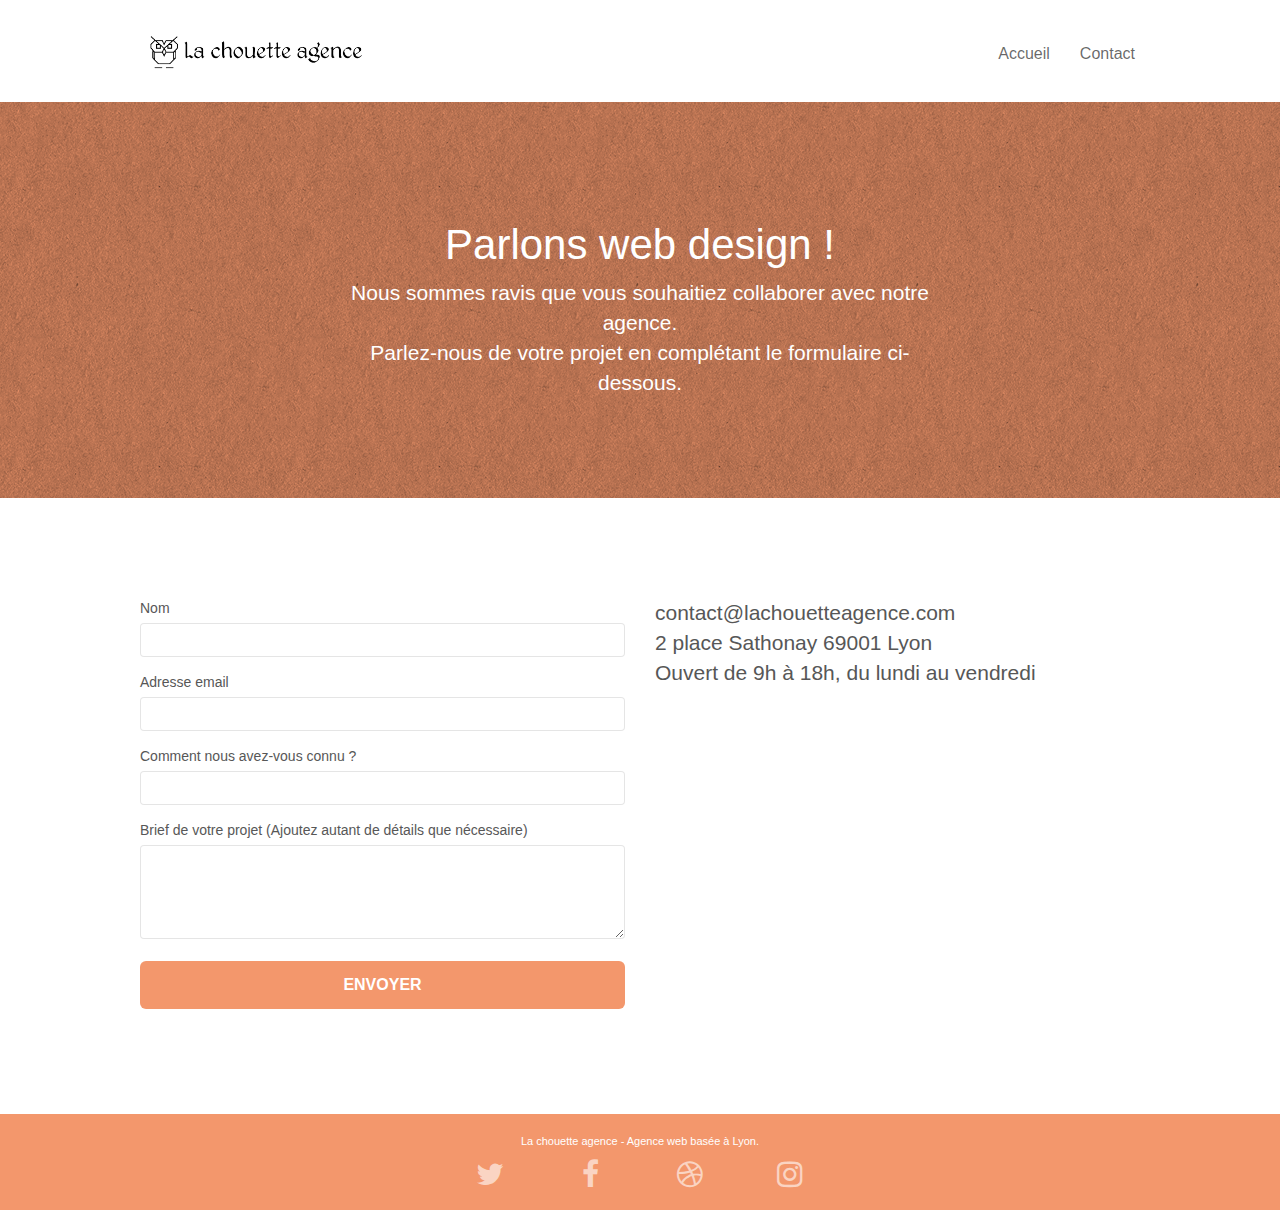
==== commit 14d11e9b: "Refactorin contact page" ====
--- a/page2.html
+++ b/page2.html
@@ -7,21 +7,15 @@
     <meta name="viewport" content="width=device-width, initial-scale=1.0, viewport-fit=cover">
     <link rel="shortcut icon" type="image/png" href="favicon.jpg">
     
-	<link rel="stylesheet" type="text/css" href="./css/bootstrap.min.css">
+	<link rel="shortcut icon" type="image/png" href="favicon.jpg">
+    <link rel="stylesheet" type="text/css" href="./css/bootstrap.min.css">
+	<link rel="stylesheet" type="text/css" href="./css/bootstrap.css">
 	<link rel="stylesheet" type="text/css" href="style.css">
-	<link rel="stylesheet" type="text/css" href="./css/font-awesome.min.css">
-	<link rel="stylesheet" type="text/css" href="./css/et-line.min.css">
-	<link href="https://cdn.jsdelivr.net/npm/bootstrap@5.0.0-beta3/dist/css/bootstrap.min.css" rel="stylesheet" integrity="sha384-eOJMYsd53ii+scO/bJGFsiCZc+5NDVN2yr8+0RDqr0Ql0h+rP48ckxlpbzKgwra6" crossorigin="anonymous">
-    
-	<script src="./js/jquery-2.1.0.min.js"></script>
-	<script src="./js/bootstrap.min.js"></script>
-	<script src="./js/blocs.min.js"></script>
-	<script src="./js/jqBootstrapValidation.js"></script>
-	<script src="./js/formHandler.js"></script>
-	<script src="https://cdn.jsdelivr.net/npm/bootstrap@5.0.0-beta3/dist/js/bootstrap.bundle.min.js" integrity="sha384-JEW9xMcG8R+pH31jmWH6WWP0WintQrMb4s7ZOdauHnUtxwoG2vI5DkLtS3qm9Ekf" crossorigin="anonymous"></script>
-    <title>page2</title>
+	<link rel="stylesheet" type="text/css" href="./css/font-awesome.css">
+	<link rel="stylesheet" type="text/css" href="./css/et-line.css">
 
-    
+    <title>Agence web Lyon - Contact la chouette agence</title>
+        
 <!-- Analytics -->
  
 <!-- Analytics END -->
@@ -30,25 +24,17 @@
 <body>
 <!-- Principal conteneur -->
 <div class="page-container">
-    <li class="nav-item dropdown">
-		<a class="nav-link dropdown-toggle" href="#" id="navbarDropdown" role="button" data-bs-toggle="dropdown" aria-expanded="false">
-		  Dropdown
-		</a>
-		<ul class="dropdown-menu" aria-labelledby="navbarDropdown">
-		  <li><a class="dropdown-item" href="#">Action</a></li>
-		  <li><a class="dropdown-item" href="#">Another action</a></li>
-		  <li><hr class="dropdown-divider"></li>
-		  <li><a class="dropdown-item" href="#">Something else here</a></li>
-		</ul>
-	  </li>
-<!-- bloc-0 -->
+   <!-- bloc-0 -->
 <div class="bloc bgc-white l-bloc " id="bloc-0">
 	<div class="container bloc-sm">
 		<nav class="navbar row">
 			<div class="navbar-header">
-				<a class="navbar-brand" href="index.html"><img src="img/la-chouette-agence.png" alt="atlanta web design logo" height="40" /></a>
+				<a class="navbar-brand" href="index.html"><img src="img/la-chouette-agence.png" alt="paris web design logo agence web meilleure agence" height="40" /></a>
 				<button id="nav-toggle" type="button" class="ui-navbar-toggle navbar-toggle" data-toggle="collapse" data-target=".navbar-1">
-					<span class="sr-only">Toggle navigation</span><span class="icon-bar"></span><span class="icon-bar"></span><span class="icon-bar"></span>
+					<span class="sr-only"></span>
+					<span class="icon-bar"></span>
+					<span class="icon-bar"></span>
+					<span class="icon-bar"></span>
 				</button>
 			</div>
 			<div class="collapse navbar-collapse navbar-1 special-dropdown-nav">
@@ -57,9 +43,7 @@
 						<a href="index.html">Accueil</a>
 					</li>
 					<li>
-					</li>
-					<li>
-						<a href="page2.html">page2 &gt;</a>
+						<a href="page2.html">Contact</a>
 					</li>
 				</ul>
 			</div>
@@ -73,10 +57,10 @@
 	<div class="container bloc-lg">
 		<div class="row">
 			<div class="col-sm-12">
-				<h1 class="text-center hero-bloc-text tc-white">
+				<h1 class="text-center hero-bloc-text white titleContact">
 					Parlons web design !
 				</h1>
-				<p class="text-center mg-lg tc-white tight-width-whitespace">
+				<p class="text-center mg-lg white tight-width-whitespace textContact">
 					Nous sommes ravis que vous souhaitiez collaborer avec notre agence.<br>
 					Parlez-nous de votre projet en complétant le formulaire ci-dessous.
 				</p>
@@ -121,7 +105,7 @@
 				</form>
 			</div>
 			<div class="col-sm-6">
-				<p>
+				<p class="textContact">
 					contact@lachouetteagence.com<br>2 place Sathonay 69001 Lyon<br>Ouvert de 9h à 18h, du lundi au vendredi<br>
 				</p>
 			</div>
@@ -176,4 +160,16 @@
     
 
 </body>
+<script src="./js/jquery-2.1.0.js"></script>
+	<script src="./js/bootstrap.js"></script>
+	<script src="./js/blocs.js"></script>
+	<script src="./js/jquery.touchSwipe.js" defer></script>
+	<script src="./js/gmaps.js"></script>
+
+<!-- <script src="./js/jquery-2.1.0.min.js"></script>
+	<script src="./js/bootstrap.min.js"></script>
+	<script src="./js/blocs.min.js"></script>
+	<script src="./js/jqBootstrapValidation.js"></script>
+	<script src="./js/formHandler.js"></script>
+	<script src="https://cdn.jsdelivr.net/npm/bootstrap@5.0.0-beta3/dist/js/bootstrap.bundle.min.js" integrity="sha384-JEW9xMcG8R+pH31jmWH6WWP0WintQrMb4s7ZOdauHnUtxwoG2vI5DkLtS3qm9Ekf" crossorigin="anonymous"></script> -->
 </html>
--- a/style.css
+++ b/style.css
@@ -415,11 +415,19 @@
 }
 
 .partenaireLyon li {
+  list-style: none;
   color: #fff;
   margin-left: 30px;
 }
 .partenaireLyon li a {
   color: #fff;
+}
+
+.titleContact {
+  font-size: 3em !important;
+}
+.textContact {
+  font-size: 1.5em;
 }
 /* end refactoring */
 @media (min-width: 768px) {
@@ -902,16 +910,16 @@
   }
 }
 
-@media (max-width: 992px) and (min-width: 768px) {
+/* @media (max-width: 992px) and (min-width: 768px) {
   .navbar .nav {
     max-width: 80%;
   }
   .nav-center.navbar .nav {
     max-width: 100%;
   }
-}
-
-@media only screen and (min-device-width: 768px) and (max-device-width: 1024px) and (orientation: landscape) {
+} */
+
+/* @media only screen and (min-device-width: 768px) and (max-device-width: 1024px) and (orientation: landscape) {
   .b-parallax {
     background-attachment: scroll;
   }
@@ -921,7 +929,7 @@
   .b-parallax {
     background-attachment: scroll;
   }
-}
+} */
 
 @media (max-width: 991px) {
   .container {
@@ -953,6 +961,18 @@
 }
 
 @media (max-width: 767px) {
+  .partenaireLyon {
+    font-size: 14px;
+  }
+
+  .titleContact {
+    font-size: 2em !important;
+  }
+  .textContact {
+    font-size: 1.3em;
+    text-align: center;
+  }
+
   .page-container {
     overflow-x: hidden;
     position: relative;
--- a/css/et-line.css
+++ b/css/et-line.css
@@ -0,0 +1,519 @@
+@font-face {
+    font-family: et-line;
+    src: url(../fonts/et-line.eot);
+    src: url(../fonts/et-line.eot?#iefix) format('embedded-opentype'), url(../fonts/et-line.woff) format('woff'), url(../fonts/et-line.ttf) format('truetype'), url(../fonts/et-line.svg#et-line) format('svg');
+    font-weight: 400;
+    font-style: normal
+}
+
+.et-icon-adjustments,
+.et-icon-alarmclock,
+.et-icon-anchor,
+.et-icon-aperture,
+.et-icon-attachment,
+.et-icon-bargraph,
+.et-icon-basket,
+.et-icon-beaker,
+.et-icon-bike,
+.et-icon-book-open,
+.et-icon-briefcase,
+.et-icon-browser,
+.et-icon-calendar,
+.et-icon-camera,
+.et-icon-caution,
+.et-icon-chat,
+.et-icon-circle-compass,
+.et-icon-clipboard,
+.et-icon-clock,
+.et-icon-cloud,
+.et-icon-compass,
+.et-icon-desktop,
+.et-icon-dial,
+.et-icon-document,
+.et-icon-documents,
+.et-icon-download,
+.et-icon-dribbble,
+.et-icon-edit,
+.et-icon-envelope,
+.et-icon-expand,
+.et-icon-facebook,
+.et-icon-flag,
+.et-icon-focus,
+.et-icon-gears,
+.et-icon-genius,
+.et-icon-gift,
+.et-icon-global,
+.et-icon-globe,
+.et-icon-googleplus,
+.et-icon-grid,
+.et-icon-happy,
+.et-icon-hazardous,
+.et-icon-heart,
+.et-icon-hotairballoon,
+.et-icon-hourglass,
+.et-icon-key,
+.et-icon-laptop,
+.et-icon-layers,
+.et-icon-lifesaver,
+.et-icon-lightbulb,
+.et-icon-linegraph,
+.et-icon-linkedin,
+.et-icon-lock,
+.et-icon-magnifying-glass,
+.et-icon-map,
+.et-icon-map-pin,
+.et-icon-megaphone,
+.et-icon-mic,
+.et-icon-mobile,
+.et-icon-newspaper,
+.et-icon-notebook,
+.et-icon-paintbrush,
+.et-icon-paperclip,
+.et-icon-pencil,
+.et-icon-phone,
+.et-icon-picture,
+.et-icon-pictures,
+.et-icon-piechart,
+.et-icon-presentation,
+.et-icon-pricetags,
+.et-icon-printer,
+.et-icon-profile-female,
+.et-icon-profile-male,
+.et-icon-puzzle,
+.et-icon-quote,
+.et-icon-recycle,
+.et-icon-refresh,
+.et-icon-ribbon,
+.et-icon-rss,
+.et-icon-sad,
+.et-icon-scissors,
+.et-icon-scope,
+.et-icon-search,
+.et-icon-shield,
+.et-icon-speedometer,
+.et-icon-strategy,
+.et-icon-streetsign,
+.et-icon-tablet,
+.et-icon-target,
+.et-icon-telescope,
+.et-icon-toolbox,
+.et-icon-tools,
+.et-icon-tools-2,
+.et-icon-trophy,
+.et-icon-tumblr,
+.et-icon-twitter,
+.et-icon-upload,
+.et-icon-video,
+.et-icon-wallet,
+.et-icon-wine {
+    font-family: et-line;
+    speak: none;
+    font-style: normal;
+    font-weight: 400;
+    font-variant: normal;
+    text-transform: none;
+    line-height: 1;
+    -webkit-font-smoothing: antialiased;
+    -moz-osx-font-smoothing: grayscale;
+    display: inline-block
+}
+
+.et-icon-mobile:before {
+    content: "\e000"
+}
+
+.et-icon-laptop:before {
+    content: "\e001"
+}
+
+.et-icon-desktop:before {
+    content: "\e002"
+}
+
+.et-icon-tablet:before {
+    content: "\e003"
+}
+
+.et-icon-phone:before {
+    content: "\e004"
+}
+
+.et-icon-document:before {
+    content: "\e005"
+}
+
+.et-icon-documents:before {
+    content: "\e006"
+}
+
+.et-icon-search:before {
+    content: "\e007"
+}
+
+.et-icon-clipboard:before {
+    content: "\e008"
+}
+
+.et-icon-newspaper:before {
+    content: "\e009"
+}
+
+.et-icon-notebook:before {
+    content: "\e00a"
+}
+
+.et-icon-book-open:before {
+    content: "\e00b"
+}
+
+.et-icon-browser:before {
+    content: "\e00c"
+}
+
+.et-icon-calendar:before {
+    content: "\e00d"
+}
+
+.et-icon-presentation:before {
+    content: "\e00e"
+}
+
+.et-icon-picture:before {
+    content: "\e00f"
+}
+
+.et-icon-pictures:before {
+    content: "\e010"
+}
+
+.et-icon-video:before {
+    content: "\e011"
+}
+
+.et-icon-camera:before {
+    content: "\e012"
+}
+
+.et-icon-printer:before {
+    content: "\e013"
+}
+
+.et-icon-toolbox:before {
+    content: "\e014"
+}
+
+.et-icon-briefcase:before {
+    content: "\e015"
+}
+
+.et-icon-wallet:before {
+    content: "\e016"
+}
+
+.et-icon-gift:before {
+    content: "\e017"
+}
+
+.et-icon-bargraph:before {
+    content: "\e018"
+}
+
+.et-icon-grid:before {
+    content: "\e019"
+}
+
+.et-icon-expand:before {
+    content: "\e01a"
+}
+
+.et-icon-focus:before {
+    content: "\e01b"
+}
+
+.et-icon-edit:before {
+    content: "\e01c"
+}
+
+.et-icon-adjustments:before {
+    content: "\e01d"
+}
+
+.et-icon-ribbon:before {
+    content: "\e01e"
+}
+
+.et-icon-hourglass:before {
+    content: "\e01f"
+}
+
+.et-icon-lock:before {
+    content: "\e020"
+}
+
+.et-icon-megaphone:before {
+    content: "\e021"
+}
+
+.et-icon-shield:before {
+    content: "\e022"
+}
+
+.et-icon-trophy:before {
+    content: "\e023"
+}
+
+.et-icon-flag:before {
+    content: "\e024"
+}
+
+.et-icon-map:before {
+    content: "\e025"
+}
+
+.et-icon-puzzle:before {
+    content: "\e026"
+}
+
+.et-icon-basket:before {
+    content: "\e027"
+}
+
+.et-icon-envelope:before {
+    content: "\e028"
+}
+
+.et-icon-streetsign:before {
+    content: "\e029"
+}
+
+.et-icon-telescope:before {
+    content: "\e02a"
+}
+
+.et-icon-gears:before {
+    content: "\e02b"
+}
+
+.et-icon-key:before {
+    content: "\e02c"
+}
+
+.et-icon-paperclip:before {
+    content: "\e02d"
+}
+
+.et-icon-attachment:before {
+    content: "\e02e"
+}
+
+.et-icon-pricetags:before {
+    content: "\e02f"
+}
+
+.et-icon-lightbulb:before {
+    content: "\e030"
+}
+
+.et-icon-layers:before {
+    content: "\e031"
+}
+
+.et-icon-pencil:before {
+    content: "\e032"
+}
+
+.et-icon-tools:before {
+    content: "\e033"
+}
+
+.et-icon-tools-2:before {
+    content: "\e034"
+}
+
+.et-icon-scissors:before {
+    content: "\e035"
+}
+
+.et-icon-paintbrush:before {
+    content: "\e036"
+}
+
+.et-icon-magnifying-glass:before {
+    content: "\e037"
+}
+
+.et-icon-circle-compass:before {
+    content: "\e038"
+}
+
+.et-icon-linegraph:before {
+    content: "\e039"
+}
+
+.et-icon-mic:before {
+    content: "\e03a"
+}
+
+.et-icon-strategy:before {
+    content: "\e03b"
+}
+
+.et-icon-beaker:before {
+    content: "\e03c"
+}
+
+.et-icon-caution:before {
+    content: "\e03d"
+}
+
+.et-icon-recycle:before {
+    content: "\e03e"
+}
+
+.et-icon-anchor:before {
+    content: "\e03f"
+}
+
+.et-icon-profile-male:before {
+    content: "\e040"
+}
+
+.et-icon-profile-female:before {
+    content: "\e041"
+}
+
+.et-icon-bike:before {
+    content: "\e042"
+}
+
+.et-icon-wine:before {
+    content: "\e043"
+}
+
+.et-icon-hotairballoon:before {
+    content: "\e044"
+}
+
+.et-icon-globe:before {
+    content: "\e045"
+}
+
+.et-icon-genius:before {
+    content: "\e046"
+}
+
+.et-icon-map-pin:before {
+    content: "\e047"
+}
+
+.et-icon-dial:before {
+    content: "\e048"
+}
+
+.et-icon-chat:before {
+    content: "\e049"
+}
+
+.et-icon-heart:before {
+    content: "\e04a"
+}
+
+.et-icon-cloud:before {
+    content: "\e04b"
+}
+
+.et-icon-upload:before {
+    content: "\e04c"
+}
+
+.et-icon-download:before {
+    content: "\e04d"
+}
+
+.et-icon-target:before {
+    content: "\e04e"
+}
+
+.et-icon-hazardous:before {
+    content: "\e04f"
+}
+
+.et-icon-piechart:before {
+    content: "\e050"
+}
+
+.et-icon-speedometer:before {
+    content: "\e051"
+}
+
+.et-icon-global:before {
+    content: "\e052"
+}
+
+.et-icon-compass:before {
+    content: "\e053"
+}
+
+.et-icon-lifesaver:before {
+    content: "\e054"
+}
+
+.et-icon-clock:before {
+    content: "\e055"
+}
+
+.et-icon-aperture:before {
+    content: "\e056"
+}
+
+.et-icon-quote:before {
+    content: "\e057"
+}
+
+.et-icon-scope:before {
+    content: "\e058"
+}
+
+.et-icon-alarmclock:before {
+    content: "\e059"
+}
+
+.et-icon-refresh:before {
+    content: "\e05a"
+}
+
+.et-icon-happy:before {
+    content: "\e05b"
+}
+
+.et-icon-sad:before {
+    content: "\e05c"
+}
+
+.et-icon-facebook:before {
+    content: "\e05d"
+}
+
+.et-icon-twitter:before {
+    content: "\e05e"
+}
+
+.et-icon-googleplus:before {
+    content: "\e05f"
+}
+
+.et-icon-rss:before {
+    content: "\e060"
+}
+
+.et-icon-tumblr:before {
+    content: "\e061"
+}
+
+.et-icon-linkedin:before {
+    content: "\e062"
+}
+
+.et-icon-dribbble:before {
+    content: "\e063"
+}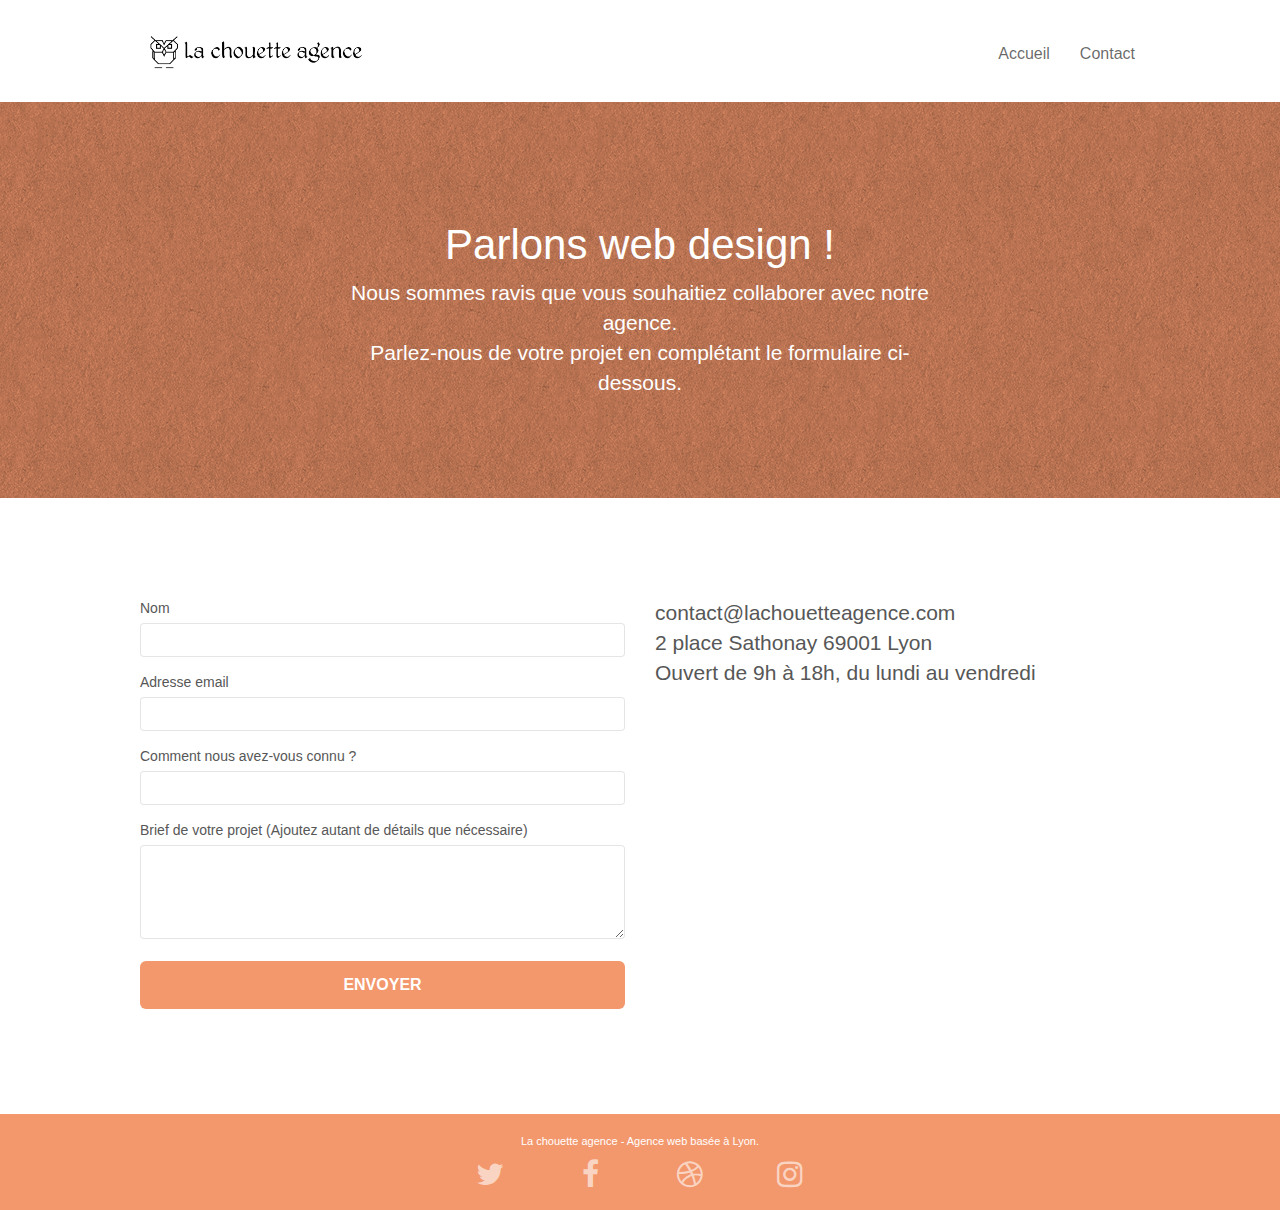
==== commit d6cd9809: "compressed images" ====
--- a/page2.html
+++ b/page2.html
@@ -1,8 +1,7 @@
 <!doctype html>
-<html lang="Default">
+<html lang="fr">
 <head>
     <meta charset="utf-8">
-    <meta name="keywords" content="">
     <meta name="description" content="">
     <meta name="viewport" content="width=device-width, initial-scale=1.0, viewport-fit=cover">
     <link rel="shortcut icon" type="image/png" href="favicon.jpg">
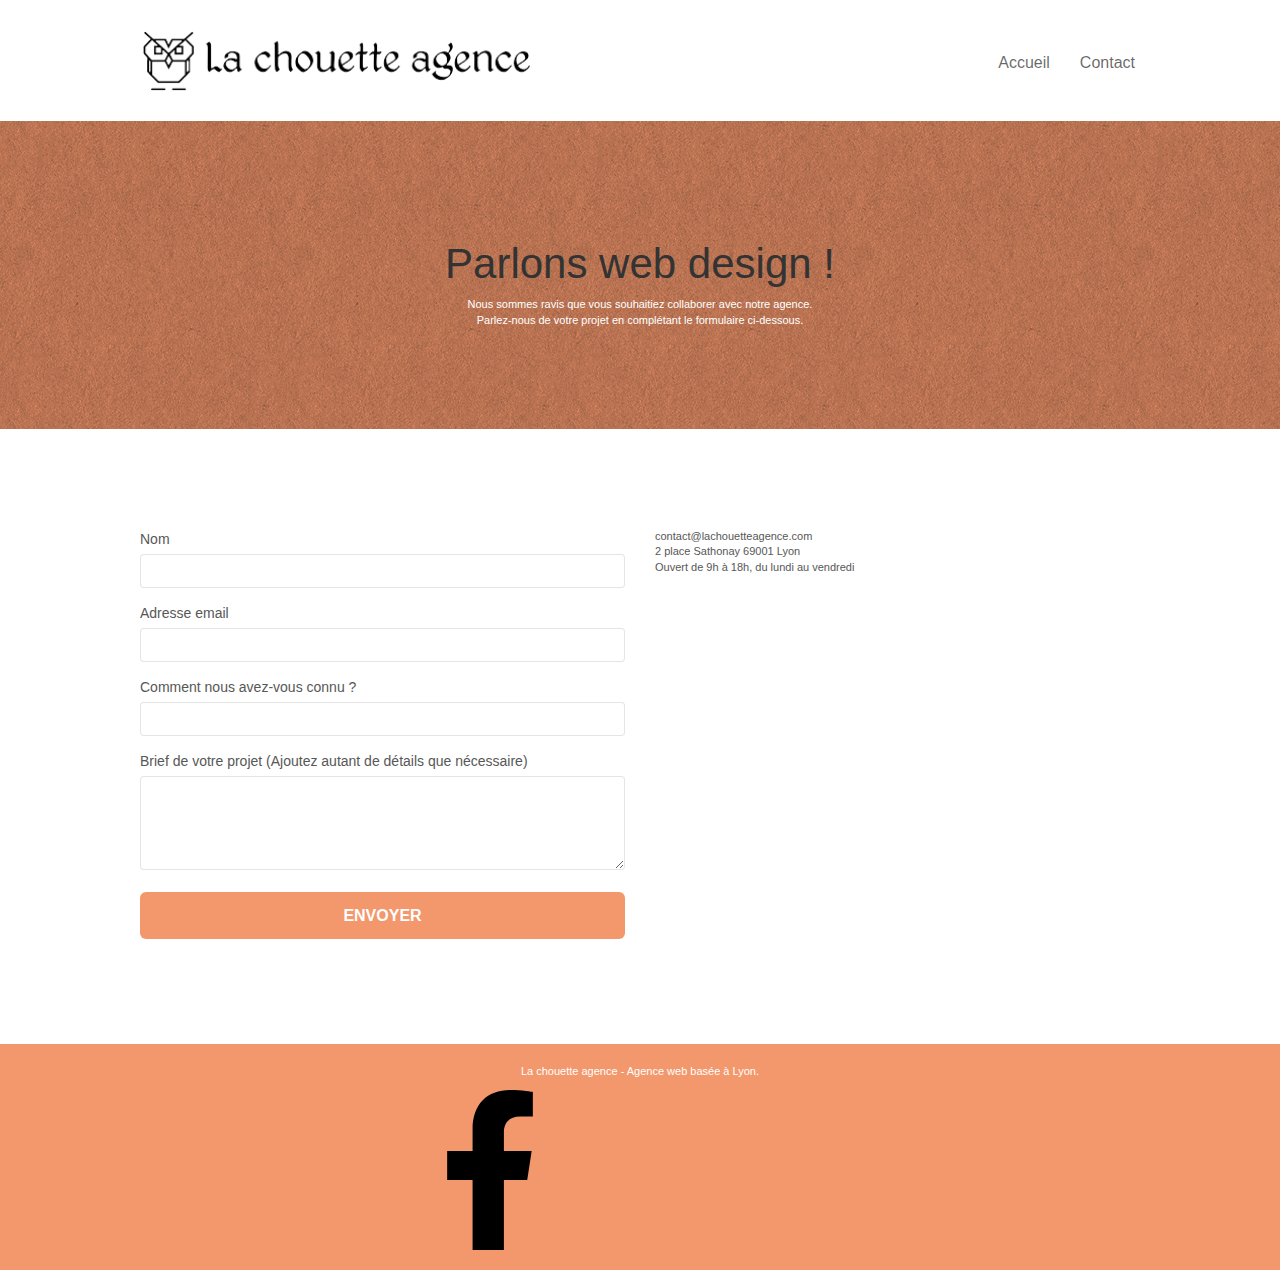
==== commit afccb57c: "optimisation performance mobile" ====
--- a/page2.html
+++ b/page2.html
@@ -129,7 +129,10 @@
 				<div class="row row-no-gutters social">
 					<div class="col-sm-3">
 						<div class="text-center">
-							<a class="social" href="index.html"><span class="fa fa-twitter icon-md"></span></a>
+							<a class="social" href="index.html">
+								<img src="img/icon/facebook-f-brands.svg" alt="">
+								<!-- <span class="fa fa-twitter icon-md"></span> -->
+							</a>
 						</div>
 					</div>
 					<div class="col-sm-3">
--- a/style.css
+++ b/style.css
@@ -381,6 +381,7 @@
 
 .textUnder {
   font-size: 1.2em;
+  color: #000;
 }
 
 .work {
@@ -393,16 +394,18 @@
 }
 
 .social {
-  color: #fff;
+  color: #000;
+  font-size: 10px !important;
 }
 
 .textFooter {
   font-size: 1.5em;
+  color: #000 !important;
 }
 
 .partenaireLyon {
   margin-top: 25px;
-  color: #fff;
+  color: #000;
   display: flex;
   flex-direction: row;
   justify-content: center;
@@ -416,18 +419,39 @@
 
 .partenaireLyon li {
   list-style: none;
-  color: #fff;
+  color: #000;
   margin-left: 30px;
 }
 .partenaireLyon li a {
-  color: #fff;
+  color: #000;
 }
 
 .titleContact {
   font-size: 3em !important;
 }
-.textContact {
-  font-size: 1.5em;
+.textLink {
+  font-size: 15px !important;
+  color: #000;
+}
+
+.iconSocial svg {
+  width: 20px;
+}
+
+.iconSocial svg:hover {
+  fill: #364577;
+}
+
+/* .iconSocial {
+  background-color: #364577;
+} */
+
+.textLink:hover {
+  color: #364577;
+}
+img {
+  width: 100%;
+  height: 100%;
 }
 /* end refactoring */
 @media (min-width: 768px) {
@@ -806,7 +830,7 @@
 }
 
 .white {
-  color: #ffffff !important;
+  color: #ffffff;
 }
 
 .portfolio-thumb {
@@ -851,7 +875,7 @@
 
 .btn-atomic-tangerine {
   background: #f3976c;
-  color: #ffffff !important;
+  /* color: #ffffff !important; */
 }
 
 .btn-atomic-tangerine:hover {
@@ -1046,7 +1070,8 @@
   }
   .navbar-brand img {
     max-height: 40px;
-    width: auto;
+    height: 40px;
+    width: 200px;
   }
   .nav-invert .navbar-header {
     float: none;
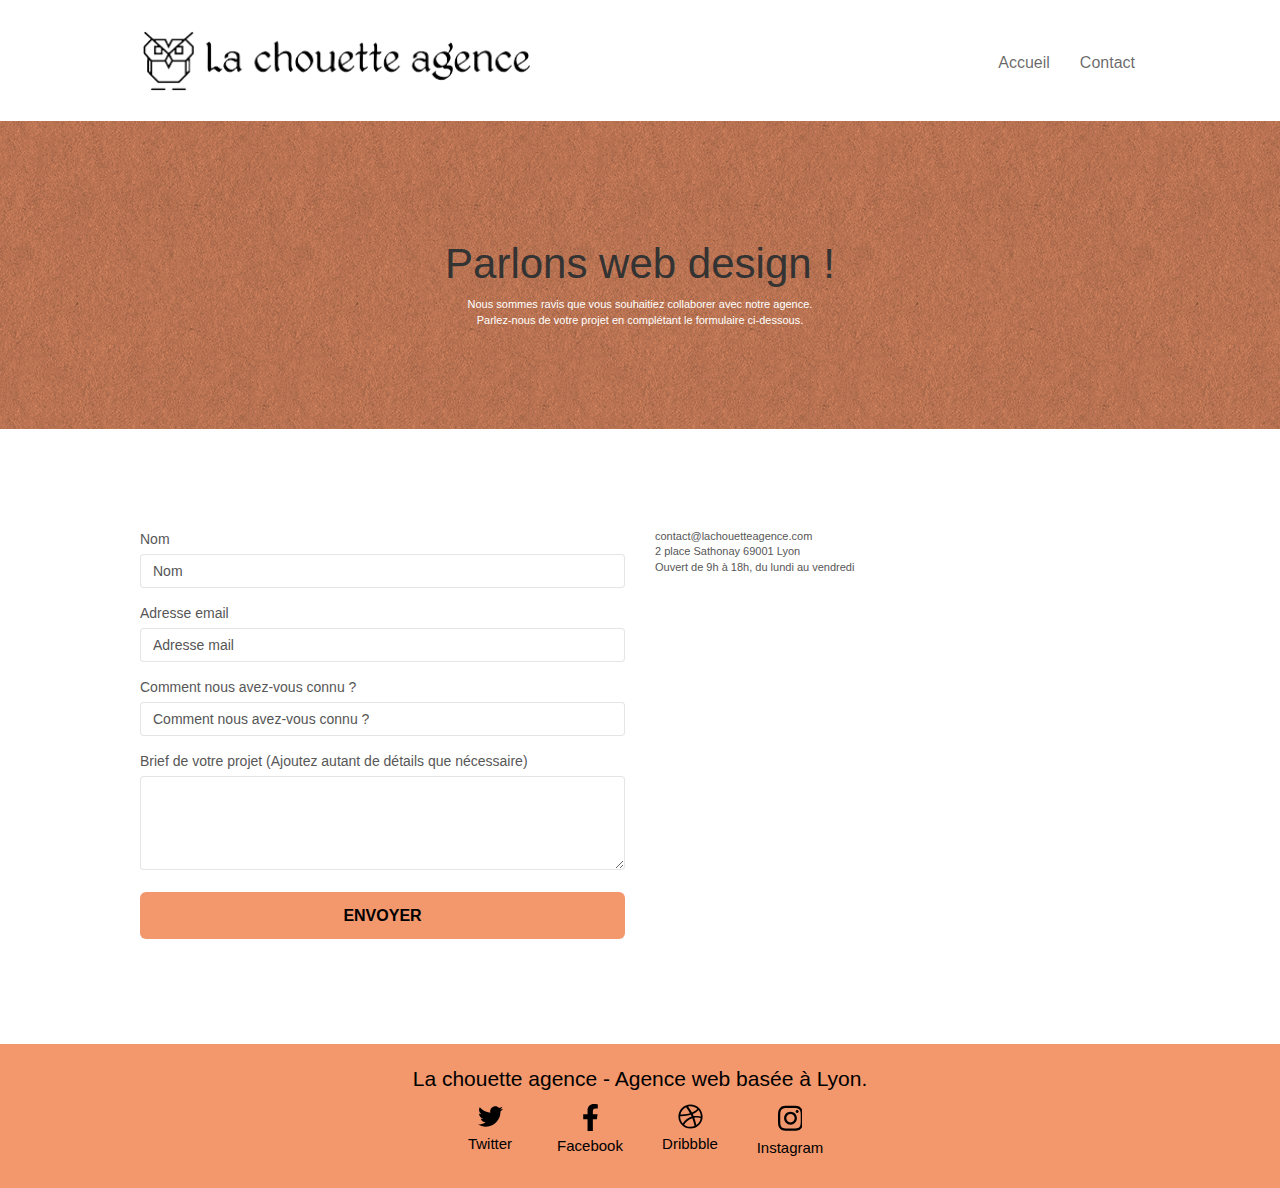
==== commit 1cc28b3e: "validation W3C" ====
--- a/page2.html
+++ b/page2.html
@@ -74,32 +74,35 @@
 	<div class="container bloc-lg">
 		<div class="row">
 			<div class="col-sm-6">
-				<form id="form_1" novalidate success-msg="Your message has been sent." fail-msg="Sorry it seems that our mail server is not responding, Sorry for the inconvenience!">
+				<form id="form_1" novalidate method="POST">
 					<div class="form-group">
-						<label>
+						<label for="name" >
 							Nom
 						</label>
-						<input id="name" class="form-control" required />
+						<input id="name" class="form-control" type="text" required  value="Nom"/>
 					</div>
 					<div class="form-group">
-						<label>
+						<label for="email">
 							Adresse email
 						</label>
-						<input id="email" class="form-control" type="email" required />
+						<input id="email" class="form-control" type="email" required value="Adresse mail"/>
 					</div>
 					<div class="form-group">
-						<label>
+						<label for="know">
 							Comment nous avez-vous connu ?
 						</label>
-						<input class="form-control" type="email" required id="input_504" />
+						<input id="know" class="form-control" type="text" required value="Comment nous avez-vous connu ?" />
 					</div>
 					<div class="form-group">
 						<label>
 							Brief de votre projet (Ajoutez autant de détails que nécessaire)<br>
-						</label><textarea id="message" class="form-control" rows="4" cols="50" required></textarea>
+						</label>
+						<textarea id="message" class="form-control" rows="4" cols="50" required placeholder="vos besoins sur votre projet">
+						
+						</textarea>
 					</div> 
-					<button class="bloc-button btn btn-lg btn-block cta-hero btn-atomic-tangerine" type="submit">
-						Envoyer
+					<button class="bloc-button btn btn-lg btn-block cta-hero btn-atomic-tangerine btnSend" type="submit">
+					Envoyer
 					</button>
 				</form>
 			</div>
@@ -123,31 +126,41 @@
 	<div class="container bloc-sm">
 		<div class="row">
 			<div class="col-sm-12">
-				<p class="text-center white">
-					La chouette agence - Agence web basée à Lyon.<br>
+				<p class="text-center white textFooter">
+					La chouette agence - Agence web basée à Lyon.
 				</p>
 				<div class="row row-no-gutters social">
 					<div class="col-sm-3">
 						<div class="text-center">
-							<a class="social" href="index.html">
-								<img src="img/icon/facebook-f-brands.svg" alt="">
-								<!-- <span class="fa fa-twitter icon-md"></span> -->
+							<a class="social iconSocial" href="index.html">
+								<svg aria-hidden="true" focusable="false" data-prefix="fab" data-icon="twitter" class="svg-inline--fa fa-twitter fa-w-16" role="img" xmlns="http://www.w3.org/2000/svg" viewBox="0 0 512 512"><path fill="currentColor" d="M459.37 151.716c.325 4.548.325 9.097.325 13.645 0 138.72-105.583 298.558-298.558 298.558-59.452 0-114.68-17.219-161.137-47.106 8.447.974 16.568 1.299 25.34 1.299 49.055 0 94.213-16.568 130.274-44.832-46.132-.975-84.792-31.188-98.112-72.772 6.498.974 12.995 1.624 19.818 1.624 9.421 0 18.843-1.3 27.614-3.573-48.081-9.747-84.143-51.98-84.143-102.985v-1.299c13.969 7.797 30.214 12.67 47.431 13.319-28.264-18.843-46.781-51.005-46.781-87.391 0-19.492 5.197-37.36 14.294-52.954 51.655 63.675 129.3 105.258 216.365 109.807-1.624-7.797-2.599-15.918-2.599-24.04 0-57.828 46.782-104.934 104.934-104.934 30.213 0 57.502 12.67 76.67 33.137 23.715-4.548 46.456-13.32 66.599-25.34-7.798 24.366-24.366 44.833-46.132 57.827 21.117-2.273 41.584-8.122 60.426-16.243-14.292 20.791-32.161 39.308-52.628 54.253z"></path></svg>
+								<p class="textLink">Twitter</p>
+							</a>
+							
+						</div>
+					</div>
+					<div class="col-sm-3">
+						<div class="text-center">
+							<a class="social iconSocial" href="index.html">
+								<svg aria-hidden="true" focusable="false" data-prefix="fab" data-icon="facebook-f" class="svg-inline--fa fa-facebook-f fa-w-10 " role="img" xmlns="http://www.w3.org/2000/svg" viewBox="0 0 320 512"><path fill="#00000" d="M279.14 288l14.22-92.66h-88.91v-60.13c0-25.35 12.42-50.06 52.24-50.06h40.42V6.26S260.43 0 225.36 0c-73.22 0-121.08 44.38-121.08 124.72v70.62H22.89V288h81.39v224h100.17V288z"></path></svg>
+								<p class="textLink">Facebook</p>
 							</a>
 						</div>
 					</div>
 					<div class="col-sm-3">
 						<div class="text-center">
-							<a class="social" href="index.html"><span class="fa fa-facebook icon-md"></span></a>
+							<a class="social iconSocial" href="index.html">
+								<svg aria-hidden="true" focusable="false" data-prefix="fab" data-icon="dribbble" class="svg-inline--fa fa-dribbble fa-w-16" role="img" xmlns="http://www.w3.org/2000/svg" viewBox="0 0 512 512"><path fill="currentColor" d="M256 8C119.252 8 8 119.252 8 256s111.252 248 248 248 248-111.252 248-248S392.748 8 256 8zm163.97 114.366c29.503 36.046 47.369 81.957 47.835 131.955-6.984-1.477-77.018-15.682-147.502-6.818-5.752-14.041-11.181-26.393-18.617-41.614 78.321-31.977 113.818-77.482 118.284-83.523zM396.421 97.87c-3.81 5.427-35.697 48.286-111.021 76.519-34.712-63.776-73.185-116.168-79.04-124.008 67.176-16.193 137.966 1.27 190.061 47.489zm-230.48-33.25c5.585 7.659 43.438 60.116 78.537 122.509-99.087 26.313-186.36 25.934-195.834 25.809C62.38 147.205 106.678 92.573 165.941 64.62zM44.17 256.323c0-2.166.043-4.322.108-6.473 9.268.19 111.92 1.513 217.706-30.146 6.064 11.868 11.857 23.915 17.174 35.949-76.599 21.575-146.194 83.527-180.531 142.306C64.794 360.405 44.17 310.73 44.17 256.323zm81.807 167.113c22.127-45.233 82.178-103.622 167.579-132.756 29.74 77.283 42.039 142.053 45.189 160.638-68.112 29.013-150.015 21.053-212.768-27.882zm248.38 8.489c-2.171-12.886-13.446-74.897-41.152-151.033 66.38-10.626 124.7 6.768 131.947 9.055-9.442 58.941-43.273 109.844-90.795 141.978z"></path></svg>
+								<p class="textLink">Dribbble</p>
+							</a>
 						</div>
 					</div>
 					<div class="col-sm-3">
 						<div class="text-center">
-							<a class="social" href="index.html"><span class="fa fa-dribbble icon-md"></span></a>
-						</div>
-					</div>
-					<div class="col-sm-3">
-						<div class="text-center">
-							<a class="social" href="index.html"><span class="fa fa-instagram icon-md"></span></a>
+							<a class="social iconSocial" href="index.html">
+								<svg aria-hidden="true" focusable="false" data-prefix="fab" data-icon="instagram" class="svg-inline--fa fa-instagram fa-w-14" role="img" xmlns="http://www.w3.org/2000/svg" viewBox="0 0 448 512"><path fill="currentColor" d="M224.1 141c-63.6 0-114.9 51.3-114.9 114.9s51.3 114.9 114.9 114.9S339 319.5 339 255.9 287.7 141 224.1 141zm0 189.6c-41.1 0-74.7-33.5-74.7-74.7s33.5-74.7 74.7-74.7 74.7 33.5 74.7 74.7-33.6 74.7-74.7 74.7zm146.4-194.3c0 14.9-12 26.8-26.8 26.8-14.9 0-26.8-12-26.8-26.8s12-26.8 26.8-26.8 26.8 12 26.8 26.8zm76.1 27.2c-1.7-35.9-9.9-67.7-36.2-93.9-26.2-26.2-58-34.4-93.9-36.2-37-2.1-147.9-2.1-184.9 0-35.8 1.7-67.6 9.9-93.9 36.1s-34.4 58-36.2 93.9c-2.1 37-2.1 147.9 0 184.9 1.7 35.9 9.9 67.7 36.2 93.9s58 34.4 93.9 36.2c37 2.1 147.9 2.1 184.9 0 35.9-1.7 67.7-9.9 93.9-36.2 26.2-26.2 34.4-58 36.2-93.9 2.1-37 2.1-147.8 0-184.8zM398.8 388c-7.8 19.6-22.9 34.7-42.6 42.6-29.5 11.7-99.5 9-132.1 9s-102.7 2.6-132.1-9c-19.6-7.8-34.7-22.9-42.6-42.6-11.7-29.5-9-99.5-9-132.1s-2.6-102.7 9-132.1c7.8-19.6 22.9-34.7 42.6-42.6 29.5-11.7 99.5-9 132.1-9s102.7-2.6 132.1 9c19.6 7.8 34.7 22.9 42.6 42.6 11.7 29.5 9 99.5 9 132.1s2.7 102.7-9 132.1z"></path></svg>
+								<p class="textLink">Instagram</p>
+							</a>
 						</div>
 					</div>
 				</div>
@@ -160,13 +173,13 @@
 </div>
 <!-- Principal conteneur END -->
     
+<script src="./js/jquery-2.1.0.js"></script>
+<script src="./js/bootstrap.js"></script>
+<script src="./js/blocs.js"></script>
+<script src="./js/jquery.touchSwipe.js" defer></script>
+<script src="./js/gmaps.js"></script>
 
 </body>
-<script src="./js/jquery-2.1.0.js"></script>
-	<script src="./js/bootstrap.js"></script>
-	<script src="./js/blocs.js"></script>
-	<script src="./js/jquery.touchSwipe.js" defer></script>
-	<script src="./js/gmaps.js"></script>
 
 <!-- <script src="./js/jquery-2.1.0.min.js"></script>
 	<script src="./js/bootstrap.min.js"></script>
--- a/style.css
+++ b/style.css
@@ -3,8 +3,8 @@
   padding: 0;
   background: #fff;
   overflow-x: hidden;
-  -webkit-font-smoothing: antialiased;
-  -moz-osx-font-smoothing: grayscale;
+  /* -webkit-font-smoothing: antialiased;
+  -moz-osx-font-smoothing: grayscale; */
 }
 
 a,
@@ -32,9 +32,9 @@
   clear: both;
   background: 50% 50% no-repeat;
   padding: 0 50px;
-  -webkit-background-size: cover;
+  /* -webkit-background-size: cover;
   -moz-background-size: cover;
-  -o-background-size: cover;
+  -o-background-size: cover; */
   background-size: cover;
   position: relative;
 }
@@ -66,9 +66,9 @@
 .bg-tr-edge,
 .bg-br-edge,
 .bg-repeat {
-  -webkit-background-size: auto !important;
-  -moz-background-size: auto !important;
-  -o-background-size: auto !important;
+  /* -webkit-background-size: auto !important; */
+  /* -moz-background-size: auto !important; */
+  /* -o-background-size: auto !important; */
   background-size: auto !important;
 }
 
@@ -435,13 +435,20 @@
 }
 
 .iconSocial svg {
-  width: 20px;
+  max-width: 25px;
 }
 
 .iconSocial svg:hover {
   fill: #364577;
 }
 
+.fa-facebook-f {
+  width: 17px;
+}
+
+.btnSend {
+  color: red !important;
+}
 /* .iconSocial {
   background-color: #364577;
 } */
@@ -452,6 +459,11 @@
 img {
   width: 100%;
   height: 100%;
+}
+
+.logoHeader {
+  width: 100px !important;
+  height: 100px;
 }
 /* end refactoring */
 @media (min-width: 768px) {
@@ -460,7 +472,7 @@
     top: 50%;
     right: 20px;
     transform: translate(0, -50%);
-    -webkit-transform: translateY(-50%);
+    /* -webkit-transform: translateY(-50%); */
   }
   .nav > li .dropdown-menu a,
   .nav > li .dropdown-menu a:hover {
@@ -645,12 +657,12 @@
   position: absolute;
   top: 50%;
   transform: translateY(-50%);
-  -webkit-transform: translateY(-50%);
+  /* -webkit-transform: translateY(-50%); */
 }
 
 a[data-lightbox]:hover img {
   opacity: 0.6;
-  -webkit-animation-fill-mode: none;
+  /* -webkit-animation-fill-mode: none; */
   animation-fill-mode: none;
 }
 
@@ -786,7 +798,7 @@
 
 .cta-hero {
   margin-top: 22px;
-  color: #ffffff !important;
+  color: #000 !important;
   text-transform: uppercase;
   padding: 12px 28px 12px 28px;
   font-size: 16px;
@@ -967,10 +979,10 @@
     overflow-x: hidden;
     position: relative;
   }
-  .bloc {
+  /* .bloc {
     padding-left: constant(safe-area-inset-left);
     padding-right: constant(safe-area-inset-right);
-  }
+  } */
   .bloc-group,
   .bloc-group .bloc {
     display: block;
@@ -979,8 +991,8 @@
   .bloc-fill-screen .fill-bloc-top-edge,
   .bloc-fill-screen .fill-bloc-bottom-edge {
     padding: 0 20px;
-    padding-left: constant(safe-area-inset-left);
-    padding-right: constant(safe-area-inset-right);
+    /* padding-left: constant(safe-area-inset-left);
+    padding-right: constant(safe-area-inset-right); */
   }
 }
 
@@ -1027,8 +1039,8 @@
   .site-navigation {
     position: inherit;
     transform: none;
-    -webkit-transform: none;
-    -ms-transform: none;
+    /* -webkit-transform: none; */
+    /* -ms-transform: none; */
   }
   .nav > li {
     margin-top: 0;
@@ -1065,7 +1077,7 @@
   .navbar-collapse {
     padding: 0;
     overflow-x: hidden;
-    -webkit-box-shadow: none;
+    /* -webkit-box-shadow: none; */
     box-shadow: none;
   }
   .navbar-brand img {
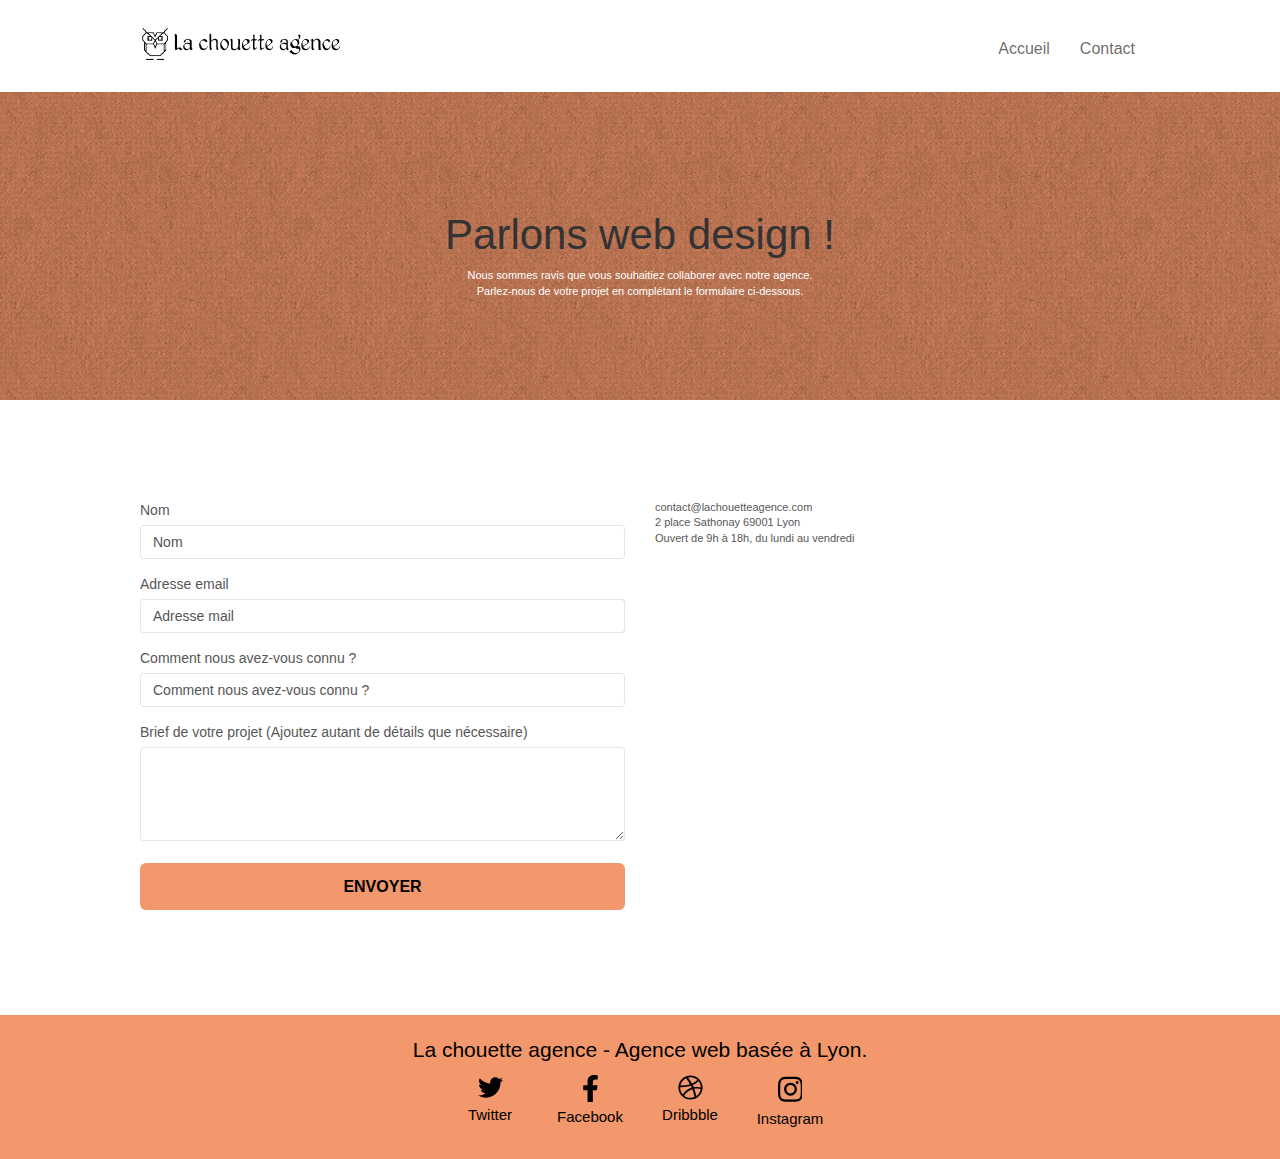
==== commit 26a2e70f: "repair bonne pratique" ====
--- a/page2.html
+++ b/page2.html
@@ -7,11 +7,11 @@
     <link rel="shortcut icon" type="image/png" href="favicon.jpg">
     
 	<link rel="shortcut icon" type="image/png" href="favicon.jpg">
-    <link rel="stylesheet" type="text/css" href="./css/bootstrap.min.css">
 	<link rel="stylesheet" type="text/css" href="./css/bootstrap.css">
 	<link rel="stylesheet" type="text/css" href="style.css">
+    <!-- <link rel="stylesheet" type="text/css" href="./css/bootstrap.min.css">
 	<link rel="stylesheet" type="text/css" href="./css/font-awesome.css">
-	<link rel="stylesheet" type="text/css" href="./css/et-line.css">
+	<link rel="stylesheet" type="text/css" href="./css/et-line.css"> -->
 
     <title>Agence web Lyon - Contact la chouette agence</title>
         
--- a/style.css
+++ b/style.css
@@ -293,23 +293,25 @@
 }
 
 .navbar-brand {
-  height: auto;
+  /* height: auto; */
   padding: 3px 15px;
   /* font-size: 25px; */
   font-weight: normal;
   font-weight: 600;
-  line-height: 44px;
+  /* line-height: 44px; */
 }
 
 .navbar-brand img {
+  height: 40px;
+  width: 200px;
   max-height: 200px;
   margin: 0 5px 0 0;
   display: inline;
 }
 
-.navbar-brand img[src$="svg"] {
+/* .navbar-brand img[src$="svg"] {
   min-width: 100px;
-}
+} */
 
 .nav-center .navbar-brand img {
   margin: 0;
